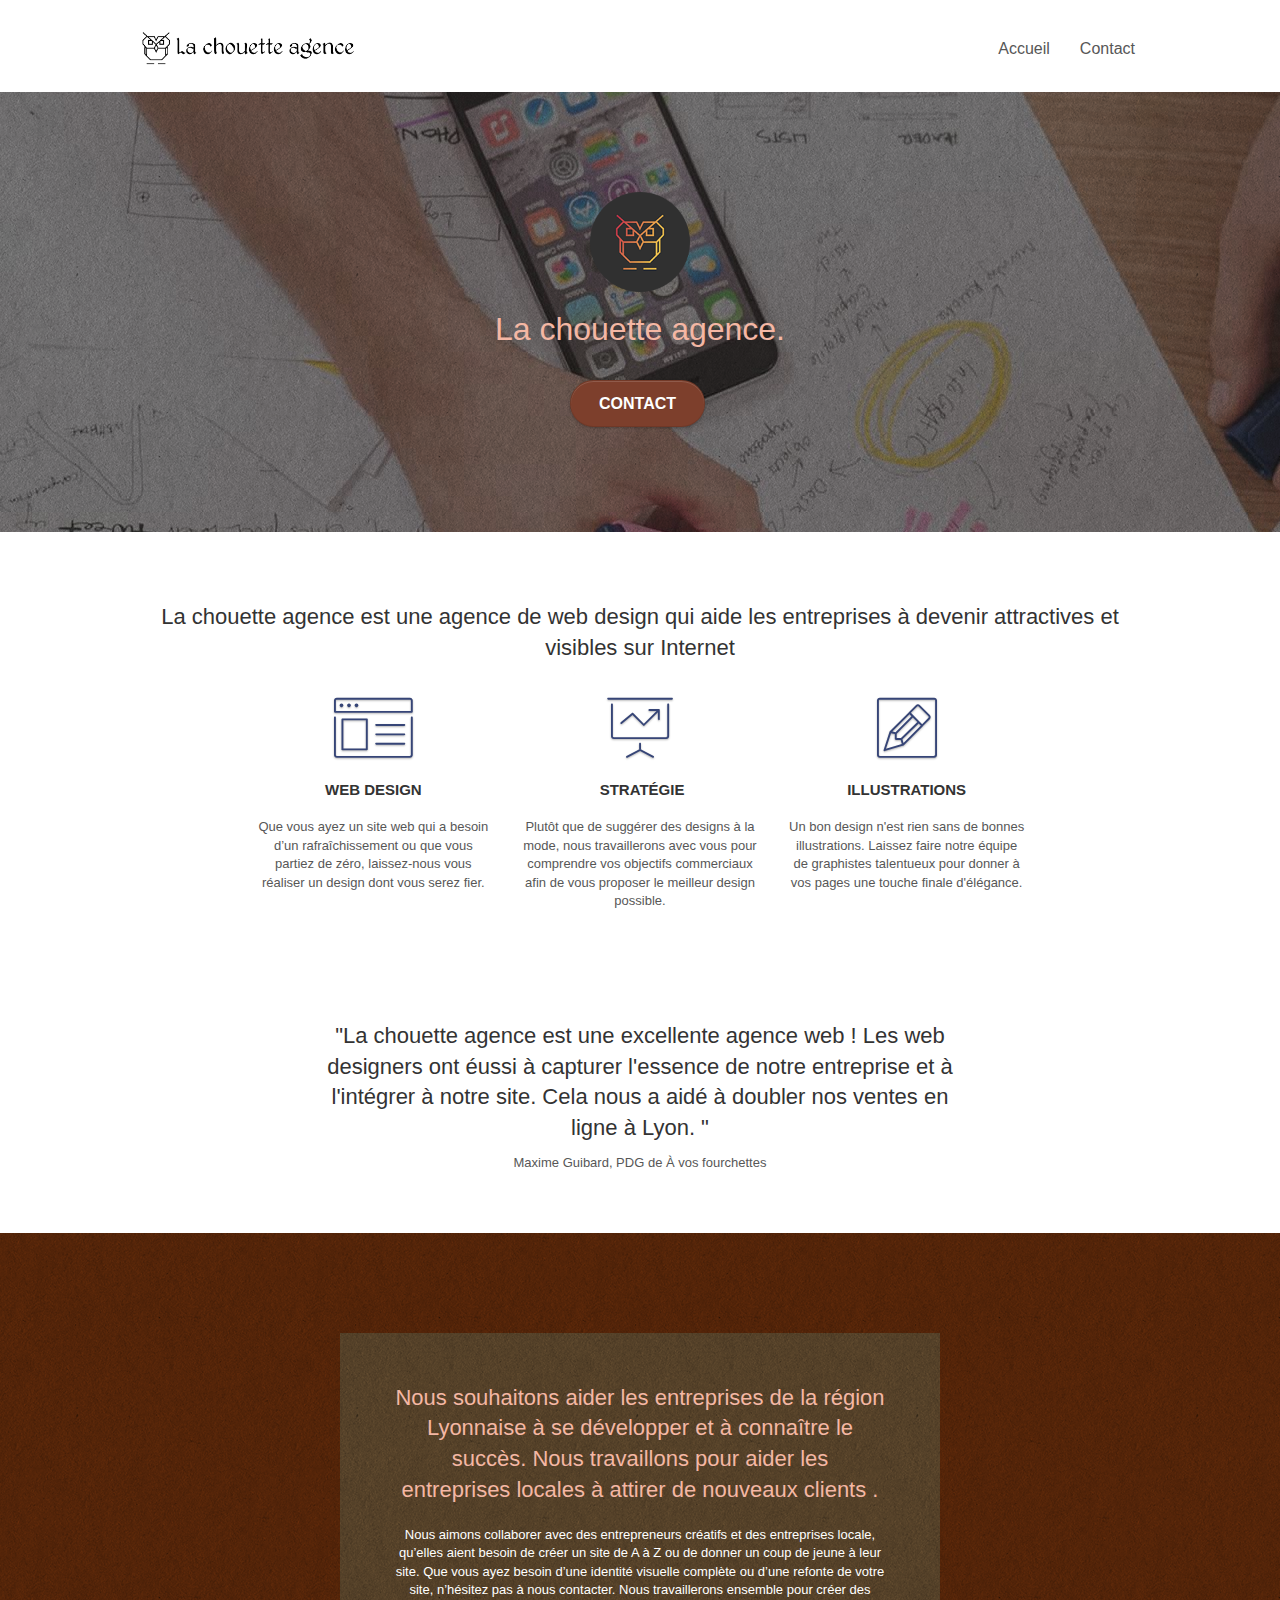
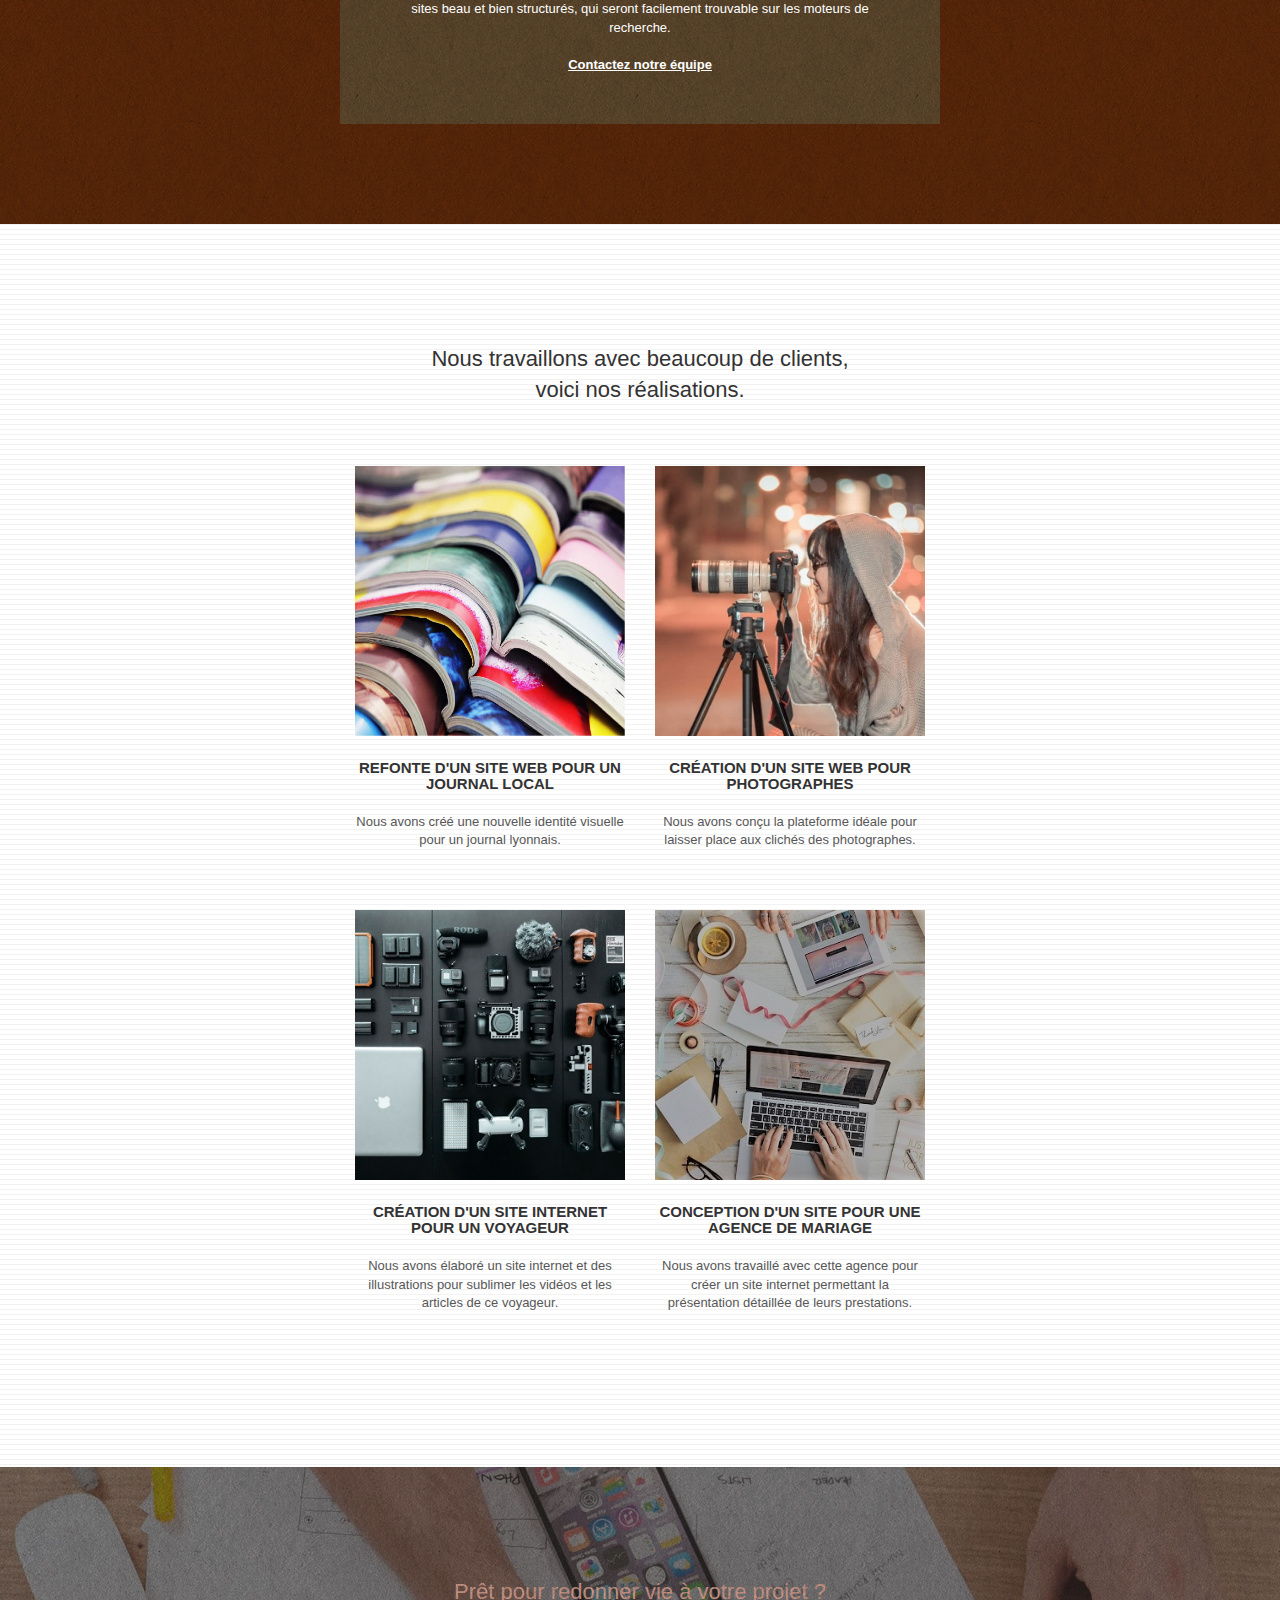
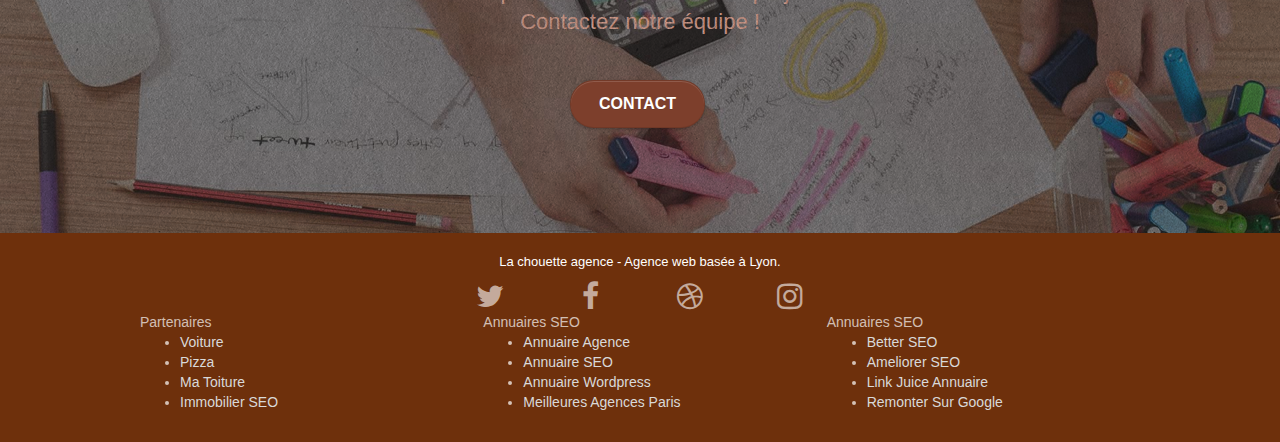
==== index.html @ cb45f8e4 "seo modifications" ====
<!doctype html>
<html lang="fr">
<head>
    <meta charset="utf-8">
    <meta name="keywords" content="entreprise webdesign lyon">
    <meta name="description" content="La chouette agence est une agence Web Design qui aide les entreprises à devenir attractives et visibles sur Internet.">
    <meta name="viewport" content="width=device-width, initial-scale=1.0, viewport-fit=cover">
    <link rel="shortcut icon" type="image/png" href="favicon.jpg">
    
	<link rel="stylesheet" type="text/css" href="./css/bootstrap.css">
	<link rel="stylesheet" type="text/css" href="style.css">
	<link rel="stylesheet" type="text/css" href="./css/font-awesome.css">
	<link rel="stylesheet" type="text/css" href="./css/et-line.css">
	
    
	<script src="./js/jquery-2.1.0.js"></script>
	<script src="./js/bootstrap.js"></script>
	<script src="./js/blocs.js"></script>
	<script src="./js/jquery.touchSwipe.js" defer></script>
	<script src="./js/gmaps.js"></script>

    <title>La Chouette Agence | Accueil</title>

    
<!-- Analytics -->
 
<!-- Analytics END -->
    
</head>
<body>
<!-- Principal conteneur -->
<div class="page-container">
    
<!-- bloc-0 -->
<div class="bloc bgc-white l-bloc " id="bloc-0">
	<div class="container bloc-sm">

		<nav class="navbar row">
			<div class="navbar-header">
				<a class="navbar-brand" href="index.html"><img src="img/la-chouette-agence.png" alt="logo la chouette agence, entreprise webdesign lyon" height="40" /></a>
				<button id="nav-toggle" type="button" class="ui-navbar-toggle navbar-toggle" data-toggle="collapse" data-target=".navbar-1">
					<span class="sr-only">Toggle navigation</span><span class="icon-bar"></span><span class="icon-bar"></span><span class="icon-bar"></span>
				</button>
			</div>
			<div class="collapse navbar-collapse navbar-1 special-dropdown-nav">
				<ul class="site-navigation nav navbar-nav">
					<li>
						<a href="index.html">Accueil</a>
					</li>
					<li>
					</li>
					<li>
						<a href="page2.html">Contact</a>
					</li>
				</ul>
			</div>
		</nav>
	</div>
</div>
<!-- bloc-0 END -->

<!-- bloc-1-presentation -->
<div class="bloc bgc-dark-slate-blue bg-banniere d-bloc bg-t-edge bloc-bg-texture texture-paper b-parallax" id="bloc-1-hero">
	<div class="container bloc-lg">
		<div class="row tight-width-whitespace">
			<div class="col-sm-12">
				<img src="img/logo.png" class="center-block image-resize-mode" width="100" alt="Logo La chouette agence" />
				<h1 class="text-center hero-bloc-text tc-white ">
					La chouette agence.
				</h1>
				<div class="text-center">
					<a href="page2.html" class="btn btn-lg btn-clean btn-rd cta-hero btn-atomic-tangerine" id="cta-hero">Contact</a>
				</div>
			</div>
		</div>
	</div>
</div>
<!-- bloc-1-presentation END -->

<!-- bloc-2-services -->
<div class="bloc bgc-white l-bloc" id="bloc-2-services">
	<div class="container bloc-md">
		<div class="row">
			<div class="col-sm-12 text-center">
				<h2 class="agence_desc">La chouette agence est une agence de web design qui aide les entreprises à devenir attractives et visibles sur Internet</h2>
			</div>
		</div>
		<div class="row voffset-lg med-width-whitespace">
			<div class="col-sm-4">
				<div class="text-center">
					<span class="et-icon-browser sm-shadow icon-dark-slate-blue icons icon-lg"></span>
				</div>
				<h3 class="mg-md text-center">
					Web design
				</h3>
				<p class="text-center ">
					Que vous ayez un site web qui a besoin d&rsquo;un rafraîchissement ou que vous partiez de zéro, laissez-nous vous réaliser un design dont vous serez fier.
				</p>
			</div>
			<div class="col-sm-4">
				<div class="text-center">
					<span class="et-icon-presentation sm-shadow icon-dark-slate-blue icons icon-lg"></span>
				</div>
				<h3 class="mg-md text-center">
					&nbsp;Stratégie
				</h3>
				<p class="text-center ">
					Plutôt que de suggérer des designs à la mode, nous travaillerons avec vous pour comprendre vos objectifs commerciaux afin de vous proposer le meilleur design possible.<br>
				</p>
			</div>
			<div class="col-sm-4">
				<div class="text-center">
					<span class="et-icon-edit sm-shadow icon-dark-slate-blue icons icon-lg"></span>
				</div>
				<h3 class="mg-md text-center">
					Illustrations
				</h3>
				<p class="text-center ">
					Un bon design n'est rien sans de bonnes illustrations. Laissez faire notre équipe de graphistes talentueux pour donner à vos pages une touche finale d'élégance.
				</p>
			</div>
		</div>
		<div class="row voffset-lg voffset">
			<div class="col-xs-12 col-md-8 col-md-offset-2 text-center">
				<h2 class="agence_desc">"La chouette agence est une excellente agence web ! Les web designers ont éussi à capturer l'essence de notre entreprise et à l'intégrer à notre site. Cela nous a aidé à doubler nos ventes en ligne à Lyon. "</h2>
				<p>Maxime Guibard, PDG de À vos fourchettes</p>
			</div>
		</div>
	</div>
</div>
<!-- bloc-2-services END -->

<!-- bloc-3-what-i-do -->
<div class="bloc tc-white bgc-atomic-tangerine bg-presentation d-bloc bloc-bg-texture texture-paper b-parallax" id="bloc-3-what-i-do">
	<div class="container bloc-lg">
		<div class="row tight-width-whitespace black-background">
			<div class="col-sm-12">
				<h2 class="mg-md text-center tc-white">
					Nous souhaitons aider les entreprises de la région Lyonnaise à se développer et à connaître le succès. Nous travaillons pour aider les entreprises locales à attirer de nouveaux clients .<br>
				</h2>
				<p class="text-center white">
					Nous aimons collaborer avec des entrepreneurs créatifs et des entreprises locale, qu’elles aient besoin de créer un site de A à Z ou de donner un coup de jeune à leur site. Que vous ayez besoin d’une identité visuelle complète ou d’une refonte de votre site, n’hésitez pas à nous contacter. Nous travaillerons ensemble pour créer des sites beau et bien structurés, qui seront facilement trouvable sur les moteurs de recherche. <br><br><a class="ltc-white bold-link" href="page2.html">Contactez notre équipe</a><br>
				</p>
			</div>
		</div>
	</div>
</div>
<!-- bloc-3-what-i-do END -->

<!-- bloc-4-portfolio -->
<div class="bloc bgc-white bg-lines-h2-bg bg-repeat l-bloc" id="bloc-4-portfolio">
	<div class="container bloc-lg">
		<div class="row">
			<div class="col-sm-12 text-center">
				<h2 class="agence_desc">Nous travaillons avec beaucoup de clients,<br> voici nos réalisations.</h2>
			</div>
		</div>
		<div class="row tight-width-whitespace portfolio-row">
			<div class="col-sm-6">
				<a href="#" data-lightbox="img/1.jpg" data-gallery-id="gallery-1" data-caption="Refonte d'un site web pour un journal local" data-frame="snapshot-lb"><img src="img/1.jpg" alt=" refonte site web journal" class="img-responsive portfolio-thumb" /></a>
				<h3 class="mg-md text-center">
					Refonte d'un site web pour un journal local
				</h3>
				<p class="text-center">
					Nous avons créé une nouvelle identité visuelle pour un journal lyonnais.
				</p>
			</div>
			<div class="col-sm-6">
				<a href="#" data-lightbox="img/2.jpg" data-gallery-id="gallery-1" data-caption="Création d'un site web pour photographes" data-frame="snapshot-lb"><img src="img/2.jpg" class="img-responsive portfolio-thumb" alt="Création d'un site web pour photographes" /></a>
				<h3 class="mg-md text-center">
					Création d'un site web pour photographes
				</h3>
				<p class="text-center">
					Nous avons conçu la plateforme idéale pour laisser place aux clichés des photographes.
				</p>
			</div>
		</div>
		<div class="row tight-width-whitespace portfolio-row">
			<div class="col-sm-6">
				<a href="#" data-lightbox="img/3.bmp" data-gallery-id="gallery-1" data-caption="Création d'un site internet pour un voyageur" data-frame="snapshot-lb"><img src="img/3.bmp" class="img-responsive portfolio-thumb" alt="Création d'un site web pour voyageur"/></a>
				<h3 class="mg-md text-center">
					Création d'un site internet pour un voyageur
				</h3>
				<p class="text-center">
					Nous avons élaboré un site internet et des illustrations pour sublimer les vidéos et les articles de ce voyageur.
				</p>
			</div>
			<div class="col-sm-6">
				<a href="#" data-lightbox="img/4.bmp" data-gallery-id="gallery-1" data-caption="Conception d'un site pour une agence de mariage" data-frame="snapshot-lb"><img src="img/4.bmp" class="img-responsive portfolio-thumb" alt="Création d'un site web pour agence de mariage" /></a>
				<h3 class="mg-md text-center">
					Conception d'un site pour une agence de mariage
				</h3>
				<p class="text-center">
					Nous avons travaillé avec cette agence pour créer un site internet permettant la présentation détaillée de leurs prestations.
				</p>
			</div>
		</div>
	</div>
</div>
<!-- bloc-4-portfolio END -->

<!-- bloc-5-cta -->
<div class="bloc bgc-dark-slate-blue bg-banniere d-bloc bloc-bg-texture texture-paper" id="bloc-5-cta">
	<div class="container bloc-lg">
		<div class="row">
			<h2 class="mg-md text-center tc-white">
				Prêt pour redonner vie à votre projet ?<br>Contactez notre équipe !
			</h2>
			<div class="col-sm-12 text-center">
				<a href="page2.html" class="btn btn-atomic-tangerine btn-clean btn-rd btn-lg cta-hero">Contact</a>
			</div>
		</div>
	</div>
</div>
<!-- bloc-5-cta END -->

<!-- Footer - bloc-8 -->
<div class="bloc bgc-atomic-tangerine d-bloc" id="bloc-8">
	<div class="container bloc-sm">
		<div class="row">
			<div class="col-sm-12">
				<p class="text-center white">
					La chouette agence - Agence web basée à Lyon.<br>
				</p>
				<div class="row row-no-gutters social">
					<div class="col-sm-3">
						<div class="text-center">
							<a class="social" href="index.html"><span class="fa fa-twitter icon-md"></span></a>
						</div>
					</div>
					<div class="col-sm-3">
						<div class="text-center">
							<a class="social" href="index.html"><span class="fa fa-facebook icon-md"></span></a>
						</div>
					</div>
					<div class="col-sm-3">
						<div class="text-center">
							<a class="social" href="index.html"><span class="fa fa-dribbble icon-md"></span></a>
						</div>
					</div>
					<div class="col-sm-3">
						<div class="text-center">
							<a class="social" href="index.html"><span class="fa fa-instagram icon-md"></span></a>
						</div>
					</div>
				</div>
				<div class="row">
					<div class="col-sm-4">
						Partenaires
							<ul>
								<li><a href="voiture.com">Voiture</a></li>
								<li><a href="pizza.com">Pizza</a></li>
								<li><a href="matoiture.com">Ma Toiture</a></li>
								<li><a href="immobilierseo.com">Immobilier SEO</a></li>
							</ul>		
					</div>
					<div class="col-sm-4">
						Annuaires SEO
						<ul>
							<li><a href="annuaireagence.com">Annuaire Agence</a></li>
							<li><a href="annuaireseo.com">Annuaire SEO</a></li>
							<li><a href="annuairewordpress.com">Annuaire Wordpress</a></li>
							<li><a href="meilleuresagencesparis.com">Meilleures Agences Paris</a></li>
						</ul>
					</div>
					<div class="col-sm-4">
						Annuaires SEO
						<ul>
							<li><a href="betterseo.com">Better SEO</a></li>
							<li><a href="ameliorerseo.com">Ameliorer SEO</a></li>
							<li><a href="linkjuiceannuaire.com">Link Juice Annuaire</a></li>
							<li><a href="remontersurgoogle.com">Remonter Sur Google</a></li>
						</ul>
					</div>
				</div>
			</div>
		</div>
	</div>
</div>
<!-- Footer - bloc-8 END -->

</div>
<!-- Principal conteneur END -->
    

</body>
</html>
---- style.css ----
body {
    margin: 0;
    padding: 0;
    background: #FFF;
    overflow-x: hidden;
    -webkit-font-smoothing: antialiased;
    -moz-osx-font-smoothing: grayscale;
}

a,
button {
    transition: all .3s ease-in-out;
    outline: none!important;
}

a:hover {
    text-decoration: none;
    cursor: pointer;
}

#page-loading-blocs-notifaction {
    position: fixed;
    top: 0;
    bottom: 0;
    width: 100%;
    z-index: 100000;
    background: #FFFFFF url("img/pageload-spinner.gif") no-repeat center center;
}

.bloc {
    width: 100%;
    clear: both;
    background: 50% 50% no-repeat;
    padding: 0 50px;
    -webkit-background-size: cover;
    -moz-background-size: cover;
    -o-background-size: cover;
    background-size: cover;
    position: relative;
}

.bloc .container {
    padding-left: 0;
    padding-right: 0;
}

.bloc-lg {
    padding: 100px 50px;
}

.bloc-md {
    padding: 50px;
}

.bloc-sm {
    padding: 20px 50px;
}

.bg-center,
.bg-l-edge,
.bg-r-edge,
.bg-t-edge,
.bg-b-edge,
.bg-tl-edge,
.bg-bl-edge,
.bg-tr-edge,
.bg-br-edge,
.bg-repeat {
    -webkit-background-size: auto!important;
    -moz-background-size: auto!important;
    -o-background-size: auto!important;
    background-size: auto!important;
}

.bg-repeat {
    background: repeat;
}

.bg-t-edge {
    background: top no-repeat;
}

.bloc-bg-texture::before {
    content: "";
    background-size: 2px 2px;
    position: absolute;
    top: 0;
    bottom: 0;
    left: 0;
    right: 0;
}

.texture-paper::before {
    background: url("img/texture-paper.png");
    background-size: 280px 280px;
}

.b-parallax {
    background-attachment: fixed;
}

.d-bloc {
    color: rgba(255, 255, 255, .7);
}

.d-bloc button:hover {
    color: rgba(255, 255, 255, .9);
}

.d-bloc .icon-round,
.d-bloc .icon-square,
.d-bloc .icon-rounded,
.d-bloc .icon-semi-rounded-a,
.d-bloc .icon-semi-rounded-b {
    border-color: rgba(255, 255, 255, .9);
}

.d-bloc .divider-h span {
    border-color: rgba(255, 255, 255, .2);
}

.d-bloc .a-btn,
.d-bloc .navbar a,
.d-bloc .navbar-brand,
.d-bloc a .icon-sm,
.d-bloc a .icon-md,
.d-bloc a .icon-lg,
.d-bloc a .icon-xl,
.d-bloc h1 a,
.d-bloc h2 a,
.d-bloc h3 a,
.d-bloc h4 a,
.d-bloc h5 a,
.d-bloc h6 a,
.d-bloc p a {
    color: rgba(255, 255, 255, .6);
}

.d-bloc .a-btn:hover,
.d-bloc .navbar a:hover,
.d-bloc .navbar-brand:hover,
.d-bloc a:hover .icon-sm,
.d-bloc a:hover .icon-md,
.d-bloc a:hover .icon-lg,
.d-bloc a:hover .icon-xl,
.d-bloc h1 a:hover,
.d-bloc h2 a:hover,
.d-bloc h3 a:hover,
.d-bloc h4 a:hover,
.d-bloc h5 a:hover,
.d-bloc h6 a:hover,
.d-bloc p a:hover {
    color: rgba(255, 255, 255, 1);
}

.d-bloc .navbar-toggle .icon-bar {
    background: rgba(255, 255, 255, 1);
}

.d-bloc .btn-wire,
.d-bloc .btn-wire:hover {
    color: rgba(255, 255, 255, 1);
    border-color: rgba(255, 255, 255, 1);
}

.d-bloc .panel {
    color: rgba(0, 0, 0, .5);
}

.d-bloc .panel button:hover {
    color: rgba(0, 0, 0, .7);
}

.d-bloc .panel icon {
    border-color: rgba(0, 0, 0, .7);
}

.d-bloc .panel .divider-h span {
    border-color: rgba(0, 0, 0, .1);
}

.d-bloc .panel .a-btn {
    color: rgba(0, 0, 0, .6);
}

.d-bloc .panel .a-btn:hover {
    color: rgba(0, 0, 0, 1);
}

.d-bloc .panel .btn-wire,
.d-bloc .panel .btn-wire:hover {
    color: rgba(0, 0, 0, .7);
    border-color: rgba(0, 0, 0, .3);
}

.d-bloc .panel,
.l-bloc {
    color: rgba(0, 0, 0, .5);
}

.d-bloc .panel button:hover,
.l-bloc button:hover {
    color: rgba(0, 0, 0, .7);
}

.l-bloc .icon-round,
.l-bloc .icon-square,
.l-bloc .icon-rounded,
.l-bloc .icon-semi-rounded-a,
.l-bloc .icon-semi-rounded-b {
    border-color: rgba(0, 0, 0, .7);
}

.d-bloc .panel .divider-h span,
.l-bloc .divider-h span {
    border-color: rgba(0, 0, 0, .1);
}

.d-bloc .panel .a-btn,
.l-bloc .a-btn,
.l-bloc .navbar a,
.l-bloc .navbar-brand,
.l-bloc a .icon-sm,
.l-bloc a .icon-md,
.l-bloc a .icon-lg,
.l-bloc a .icon-xl,
.l-bloc h1 a,
.l-bloc h2 a,
.l-bloc h3 a,
.l-bloc h4 a,
.l-bloc h5 a,
.l-bloc h6 a,
.l-bloc p a {
    color: rgba(0, 0, 0, .6);
}

.d-bloc .panel .a-btn:hover,
.l-bloc .a-btn:hover,
.l-bloc .navbar a:hover,
.l-bloc .navbar-brand:hover,
.l-bloc a:hover .icon-sm,
.l-bloc a:hover .icon-md,
.l-bloc a:hover .icon-lg,
.l-bloc a:hover .icon-xl,
.l-bloc h1 a:hover,
.l-bloc h2 a:hover,
.l-bloc h3 a:hover,
.l-bloc h4 a:hover,
.l-bloc h5 a:hover,
.l-bloc h6 a:hover,
.l-bloc p a:hover {
    color: rgba(0, 0, 0, 1);
}

.l-bloc .navbar-toggle .icon-bar {
    color: rgba(0, 0, 0, .6);
}

.d-bloc .panel .btn-wire,
.d-bloc .panel .btn-wire:hover,
.l-bloc .btn-wire,
.l-bloc .btn-wire:hover {
    color: rgba(0, 0, 0, .7);
    border-color: rgba(0, 0, 0, .3);
}

.voffset {
    margin-top: 30px;
}

.voffset-lg {
    margin-top: 80px;
}

.row-no-gutters {
    margin-right: 0;
    margin-left: 0;
}

.row.row-no-gutters > [class^="col-"],
.row.row-no-gutters > [class*=" col-"] {
    padding-right: 0;
    padding-left: 0;
}

#bloc-1-hero h1 {
    font-size: 32px;
}

.navbar {
    margin-bottom: 0;
    z-index: 1;
}

.navbar-brand {
    height: auto;
    padding: 3px 15px;
    font-size: 25px;
    font-weight: normal;
    font-weight: 600;
    line-height: 44px;
}

.navbar-brand img {
    max-height: 200px;
    margin: 0 5px 0 0;
    display: inline;
}

.navbar-brand img[src$=svg] {
    min-width: 100px;
}

.nav-center .navbar-brand img {
    margin: 0;
}

.navbar .nav {
    padding-top: 2px;
    margin-right: -16px;
    float: right;
    z-index: 1;
}

.nav > li {
    float: left;
    margin-top: 4px;
    font-size: 16px;
}

.navbar-nav .open .dropdown-menu > li > a {
    text-align: inherit;
}

.nav > li a:hover,
.nav > li a:focus {
    background: transparent;
}

.navbar-toggle {
    margin: 10px 10px 0 0;
    border: 0px;
}

.navbar-toggle:hover {
    background: transparent!important;
}

.navbar-toggle .icon-bar {
    background-color: rgba(0, 0, 0, .5);
    width: 26px;
}

.nav-invert .navbar .nav {
    float: left;
}

.nav-invert .navbar-header,
.nav-invert .navbar-brand {
    float: right;
    position: relative;
    z-index: 2;
}

@media (min-width: 768px) {
    .site-navigation {
        position: absolute;
        top: 50%;
        right: 20px;
        transform: translate(0, -50%);
        -webkit-transform: translateY(-50%);
    }
    .nav > li .dropdown-menu a,
    .nav > li .dropdown-menu a:hover {
        color: #484848;
    }
    .nav-invert .site-navigation {
        left: 0;
        right: 0;
    }
    .nav-center {
        text-align: center;
    }
    .nav-center .navbar-header {
        width: 100%;
    }
    .nav-center .navbar-header,
    .nav-center .navbar-brand,
    .nav-center .nav > li {
        float: none;
        display: inline-block;
    }
    .nav-center .site-navigation {
        position: relative;
        width: 100%;
        right: 0;
        margin-right: 0px;
        margin-top: 20px;
    }
    .nav-center.mini-nav .navbar-toggle {
        float: none;
        margin: 10px auto 0;
    }
}

.nav > li > .dropdown a {
    background: none!important;
    display: block;
    padding: 14px 15px;
}

nav .caret {
    margin: 0 5px;
}

.dropdown-menu .dropdown-menu {
    top: -8px;
    left: 100%;
}

.dropdown-menu .dropmenu-flow-right {
    top: 100%;
    left: 0;
    margin-left: -1px;
    border-top-left-radius: 0;
    border-top-right-radius: 0;
}

.dropdown-menu .dropdown span {
    border: 4px solid black;
    border-top-color: transparent;
    border-right-color: transparent;
    border-bottom-color: transparent;
    margin: 6px -5px 0 0!important;
    float: right;
}

.mg-md {
    margin-top: 10px;
    margin-bottom: 20px;
}

.agence_desc{
    color:#333333!important;
}

.mg-lg {
    margin-top: 10px;
    margin-bottom: 40px;
}

.btn {
    margin: 0 5px 5px 0;
}

.btn.pull-right {
    margin: 0 0 5px 5px;
}

.btn-d,
.btn-d:hover,
.btn-d:focus {
    color: #FFF;
    background: rgba(0, 0, 0, .3);
}

button {
    outline: none!important;
}

.btn-rd {
    border-radius: 40px;
}

.btn-clean {
    border: 1px solid rgba(0, 0, 0, .08);
    border-bottom-color: rgba(0, 0, 0, .1);
    text-shadow: 0 1px 0 rgba(0, 0, 1, .1);
    box-shadow: 0 1px 3px rgba(0, 0, 1, .25), inset 0 1px 0 0 rgba(255, 255, 255, .15);
}

.icon-md {
    font-size: 30px!important;
}

.icon-lg {
    font-size: 60px!important;
}

.sm-shadow {
    text-shadow: 0 1px 2px rgba(0, 0, 0, .3);
}

.panel-sq,
.panel-sq .panel-heading,
.panel-sq .panel-footer {
    border-radius: 0;
}

.panel-rd {
    border-radius: 30px;
}

.panel-rd .panel-heading {
    border-radius: 29px 29px 0 0;
}

.panel-rd .panel-footer {
    border-radius: 0 0 29px 29px;
}

.form-control {
    border-color: rgba(0, 0, 0, .1);
    box-shadow: none;
}

.scrollToTop {
    width: 40px;
    height: 40px;
    position: fixed;
    bottom: 20px;
    right: 20px;
    opacity: 0;
    z-index: 500;
    transition: all .3s ease-in-out;
}

.scrollToTop span {
    margin-top: 6px;
}

.showScrollTop {
    font-size: 14px;
    opacity: 1;
}

a[data-lightbox] {
    position: relative;
    display: block;
    text-align: center;
}

a[data-lightbox]:hover::before {
    content: "+";
    font-family: "HelveticaNeue-Light", "Helvetica Neue Light", "Helvetica Neue", Helvetica, Arial;
    font-size: 32px;
    width: 50px;
    height: 50px;
    margin-left: -25px;
    border-radius: 50%;
    background: rgba(0, 0, 0, .6);
    color: #FFF;
    font-weight: 100;
    z-index: 1;
    position: absolute;
    top: 50%;
    transform: translateY(-50%);
    -webkit-transform: translateY(-50%);
}

a[data-lightbox]:hover img {
    opacity: 0.6;
    -webkit-animation-fill-mode: none;
    animation-fill-mode: none;
}

#lightbox-modal {
    display: flex;
    align-items: center;
}

#lightbox-modal .modal-dialog {
    width: 90%;
    max-width: 900px;
    margin: 0 auto 0;
}

#lightbox-modal .modal-dialog img {
    max-height: 90vh;
    margin: 0 auto;
}

.lightbox-caption {
    padding: 20px;
    color: #FFF;
    background: rgba(0, 0, 0, .5);
    position: absolute;
    left: 15px;
    right: 15px;
    bottom: 5px;
}

.close-lightbox {
    color: #FFF;
    font-size: 30px;
    position: absolute;
    top: 20px;
    right: 20px;
    z-index: 20;
    background: rgba(0, 0, 0, .5);
    border: none;
    line-height: 30px;
    padding: 0 9px 5px;
    opacity: 0.3;
}

.close-lightbox:hover,
.next-lightbox:hover,
.prev-lightbox:hover {
    opacity: 1.0;
    color: #FFF;
}

.next-lightbox,
.prev-lightbox {
    font-size: 20px;
    color: rgba(255, 255, 255, .9);
    background: rgba(0, 0, 0, .5);
    transition: all .2s ease-in-out;
    position: absolute;
    top: 45%;
    z-index: 1;
    opacity: 0.4;
}

.next-lightbox {
    padding: 6px 8px 1px 13px;
    right: 25px;
}

.prev-lightbox {
    padding: 6px 13px 1px 10px;
    left: 25px;
}

.snapshot-lb .modal-body {
    padding-bottom: 45px;
}

.snapshot-lb .lightbox-caption {
    padding: 0;
    color: rgba(0, 0, 0, .5);
    background: none;
}

h1,
h2,
h3,
h4,
h5,
h6,
p,
label,
.btn,
a {
    font-family: "helvetica";
    font-weight: 400;
    color: #D9D9D9!important;
}

.form-group label, p{
    color: #575757!important;

}

.site-navigation a{
    color: #575757!important;
}

.container {
    max-width: 1000px;
}

.hero-bloc-text {
    font-size: 38px;
}

.hero-bloc-text-sub {
    font-size: 36px;
}

.statement-bloc-text {
    line-height: 26px;
    font-style: italic;
    font-size: 20px;
    text-align: center;
    font-weight: lighter;
    max-width: 520px;
    margin: auto auto auto auto;
}

p {
    font-size: 13px;
}

.tight-width-whitespace {
    max-width: 600px;
    margin: auto auto auto auto;
}

.h1 {
    font-size: 20px;
    font-family: "Open Sans";
}

.cta-hero {
    margin-top: 22px;
    color: #FFFFFF!important;
    text-transform: uppercase;
    padding: 12px 28px 12px 28px;
    font-size: 16px;
    font-weight: 700;
}

.social {
    max-width: 400px;
    margin: auto auto auto auto;
}

h2 {
    font-size: 22px;
    line-height: 1.4em;
}

h3 {
    font-size: 15px;
    text-transform: uppercase;
    font-weight: 700;
    color: #333333!important;
}

.med-width-whitespace {
    max-width: 800px;
    margin: auto auto auto auto;
    box-shadow: 0px 0px 0px #000000;
}

h1 {
    color: #333333!important;
}

h4 {
    color: #333333!important;
}

.icons {
    margin-bottom: 14px;
    margin-top: 24px;
}

.white {
    color: #FFFFFF!important;
}

.portfolio-thumb {
    margin-bottom: 24px;
}

.portfolio-row {
    margin-bottom: 44px;
    margin-top: 50px;
}

.avatar {
    box-shadow: 0px 4px 9px rgba(0, 0, 0, 0.3);
}

.black-background {
    background-color: rgba(112, 102, 72, 0.7);
    padding: 40px 40px 40px 40px;
}

.bold-link {
    font-weight: 900;
    text-decoration: underline!important;
}

.bgc-white {
    background-color: #FFFFFF;
}

.bgc-dark-slate-blue {
    background-color: #263254;
}

.bgc-atomic-tangerine {
    background-color: #6E300C;
}

.tc-white {
    color: #F4B7A4!important;
}

.btn-atomic-tangerine {
    background: #7D3F2C;
    color: #FFFFFF!important;
}

.btn-atomic-tangerine:hover {
    background: #7F482E!important;
    color: #FFFFFF!important;
}

.ltc-white {
    color: #FFFFFF!important;
}

.ltc-white:hover {
    color: #cccccc!important;
}

.ltc-atomic-tangerine {
    color: #F3976C!important;
}

.ltc-atomic-tangerine:hover {
    color: #c27956!important;
}

.icon-dark-slate-blue {
    color: #364577!important;
    border-color: #364577!important;
}

.bg-dots-bg {
    background-image: url("img/dots-bg.png");
}

.bg-lines-h2-bg {
    background-image: url("img/lines-h2-bg.png");
}

.bg-banniere {
    background-image: url("img/la-chouette-agence-banniere.jpg");
}

.bg-presentation {
    background-image: url("img/image-de-presentation.bmp");
}

@media (max-width: 1024px) {
    .bloc {
        padding-left: 20px;
        padding-right: 20px;
    }
    .bloc.full-width-bloc,
    .bloc-tile-2.full-width-bloc .container,
    .bloc-tile-3.full-width-bloc .container,
    .bloc-tile-4.full-width-bloc .container {
        padding-left: 0;
        padding-right: 0;
    }
}

@media (max-width: 992px) and (min-width: 768px) {
    .navbar .nav {
        max-width: 80%
    }
    .nav-center.navbar .nav {
        max-width: 100%
    }
}

@media only screen and (min-width: 768px) and (max-width: 1024px) and (orientation: landscape) {
    .b-parallax {
        background-attachment: scroll;
    }
}

@media only screen and (min-width: 1024px) and (max-width: 1366px) and (-webkit-min-device-pixel-ratio: 1.5) {
    .b-parallax {
        background-attachment: scroll;
    }
}

@media (max-width: 991px) {
    .container {
        width: 100%;
    }
    .b-parallax {
        background-attachment: scroll;
    }
    .page-container,
    #hero-bloc {
        overflow-x: hidden;
        position: relative;
    }
    .bloc-group,
    .bloc-group .bloc {
        display: block;
        width: 100%;
    }
}

@media (max-width: 767px) {
    .page-container {
        overflow-x: hidden;
        position: relative;
    }
    h1,
    h2,
    h3,
    h4,
    h5,
    h6,
    p,
    #disqus_thread {
        padding-left: 10px!important;
        padding-right: 10px!important;
    }
    .b-parallax {
        background-attachment: scroll;
    }
    .navbar .nav {
        padding-top: 0;
        border-top: 1px solid rgba(0, 0, 0, .2);
        float: none!important;
    }
    .navbar.row {
        margin-left: 0;
        margin-right: 0;
    }
    .site-navigation {
        position: inherit;
        transform: none;
        -webkit-transform: none;
        -ms-transform: none;
    }
    .nav > li {
        margin-top: 0;
        border-bottom: 1px solid rgba(0, 0, 0, .1);
        background: rgba(0, 0, 0, .05);
        text-align: left;
        padding-left: 15px;
        width: 100%;
    }
    .nav > li:hover {
        background: rgba(0, 0, 0, .08);
    }
    .dropdown .dropdown a .caret {
        float: none;
        margin: 5px 0 0 10px!important;
        border: 4px solid black;
        border-bottom-color: transparent;
        border-right-color: transparent;
        border-left-color: transparent;
    }
    #hero-bloc .navbar .nav {
        background: rgba(0, 0, 0, .8);
    }
    #hero-bloc .navbar .nav a {
        color: rgba(255, 255, 255, .6);
    }
    .hero {
        padding: 50px 0;
    }
    .hero-nav {
        left: -1px;
        right: -1px;
    }
    .navbar-collapse {
        padding: 0;
        overflow-x: hidden;
        -webkit-box-shadow: none;
        box-shadow: none;
    }
    .navbar-brand img {
        max-height: 40px;
        width: auto;
    }
    .nav-invert .navbar-header {
        float: none;
        width: 100%;
    }
    .nav-invert .navbar-toggle {
        float: left;
        margin-left: 10px;
    }
    .bloc {
        padding-left: 0;
        padding-right: 0;
    }
    .bloc-xxl,
    .bloc-xl,
    .bloc-lg {
        padding: 40px 0;
    }
    .bloc-sm,
    .bloc-md {
        padding-left: 0;
        padding-right: 0;
    }
    .bloc-tile-2 .container,
    .bloc-tile-3 .container,
    .bloc-tile-4 .container,
    .bloc-fill-screen .fill-bloc-top-edge,
    .bloc-fill-screen .fill-bloc-bottom-edge {
        padding-left: 0;
        padding-right: 0;
    }
    .a-block {
        padding: 0 10px;
    }
    .btn-dwn {
        display: none;
    }
    .voffset {
        margin-top: 5px;
    }
    .voffset-md {
        margin-top: 20px;
    }
    .voffset-lg {
        margin-top: 30px;
    }
    form {
        padding: 5px;
    }
    .close-lightbox {
        display: inline-block;
    }
    .blocsapp-device-iphone5 {
        background-size: 216px 425px;
        padding-top: 60px;
        width: 216px;
        height: 425px;
    }
    .blocsapp-device-iphone5 img {
        width: 180px;
        height: 320px;
    }
}

@media (max-width: 400px) {
    .bloc {
        padding-left: 0;
        padding-right: 0;
    }
}

@media (max-width: 767px) {
    .bloc-mob-center-text {
        text-align: center;
    }
}
---- css/et-line.css ----
@font-face{font-family:et-line;src:url(../fonts/et-line.eot);src:url(../fonts/et-line.eot?#iefix) format('embedded-opentype'),url(../fonts/et-line.woff) format('woff'),url(../fonts/et-line.ttf) format('truetype'),url(../fonts/et-line.svg#et-line) format('svg');font-weight:400;font-style:normal}.et-icon-adjustments,.et-icon-alarmclock,.et-icon-anchor,.et-icon-aperture,.et-icon-attachment,.et-icon-bargraph,.et-icon-basket,.et-icon-beaker,.et-icon-bike,.et-icon-book-open,.et-icon-briefcase,.et-icon-browser,.et-icon-calendar,.et-icon-camera,.et-icon-caution,.et-icon-chat,.et-icon-circle-compass,.et-icon-clipboard,.et-icon-clock,.et-icon-cloud,.et-icon-compass,.et-icon-desktop,.et-icon-dial,.et-icon-document,.et-icon-documents,.et-icon-download,.et-icon-dribbble,.et-icon-edit,.et-icon-envelope,.et-icon-expand,.et-icon-facebook,.et-icon-flag,.et-icon-focus,.et-icon-gears,.et-icon-genius,.et-icon-gift,.et-icon-global,.et-icon-globe,.et-icon-googleplus,.et-icon-grid,.et-icon-happy,.et-icon-hazardous,.et-icon-heart,.et-icon-hotairballoon,.et-icon-hourglass,.et-icon-key,.et-icon-laptop,.et-icon-layers,.et-icon-lifesaver,.et-icon-lightbulb,.et-icon-linegraph,.et-icon-linkedin,.et-icon-lock,.et-icon-magnifying-glass,.et-icon-map,.et-icon-map-pin,.et-icon-megaphone,.et-icon-mic,.et-icon-mobile,.et-icon-newspaper,.et-icon-notebook,.et-icon-paintbrush,.et-icon-paperclip,.et-icon-pencil,.et-icon-phone,.et-icon-picture,.et-icon-pictures,.et-icon-piechart,.et-icon-presentation,.et-icon-pricetags,.et-icon-printer,.et-icon-profile-female,.et-icon-profile-male,.et-icon-puzzle,.et-icon-quote,.et-icon-recycle,.et-icon-refresh,.et-icon-ribbon,.et-icon-rss,.et-icon-sad,.et-icon-scissors,.et-icon-scope,.et-icon-search,.et-icon-shield,.et-icon-speedometer,.et-icon-strategy,.et-icon-streetsign,.et-icon-tablet,.et-icon-target,.et-icon-telescope,.et-icon-toolbox,.et-icon-tools,.et-icon-tools-2,.et-icon-trophy,.et-icon-tumblr,.et-icon-twitter,.et-icon-upload,.et-icon-video,.et-icon-wallet,.et-icon-wine{font-family:et-line;speak:none;font-style:normal;font-weight:400;font-variant:normal;text-transform:none;line-height:1;-webkit-font-smoothing:antialiased;-moz-osx-font-smoothing:grayscale;display:inline-block}.et-icon-mobile:before{content:"\e000"}.et-icon-laptop:before{content:"\e001"}.et-icon-desktop:before{content:"\e002"}.et-icon-tablet:before{content:"\e003"}.et-icon-phone:before{content:"\e004"}.et-icon-document:before{content:"\e005"}.et-icon-documents:before{content:"\e006"}.et-icon-search:before{content:"\e007"}.et-icon-clipboard:before{content:"\e008"}.et-icon-newspaper:before{content:"\e009"}.et-icon-notebook:before{content:"\e00a"}.et-icon-book-open:before{content:"\e00b"}.et-icon-browser:before{content:"\e00c"}.et-icon-calendar:before{content:"\e00d"}.et-icon-presentation:before{content:"\e00e"}.et-icon-picture:before{content:"\e00f"}.et-icon-pictures:before{content:"\e010"}.et-icon-video:before{content:"\e011"}.et-icon-camera:before{content:"\e012"}.et-icon-printer:before{content:"\e013"}.et-icon-toolbox:before{content:"\e014"}.et-icon-briefcase:before{content:"\e015"}.et-icon-wallet:before{content:"\e016"}.et-icon-gift:before{content:"\e017"}.et-icon-bargraph:before{content:"\e018"}.et-icon-grid:before{content:"\e019"}.et-icon-expand:before{content:"\e01a"}.et-icon-focus:before{content:"\e01b"}.et-icon-edit:before{content:"\e01c"}.et-icon-adjustments:before{content:"\e01d"}.et-icon-ribbon:before{content:"\e01e"}.et-icon-hourglass:before{content:"\e01f"}.et-icon-lock:before{content:"\e020"}.et-icon-megaphone:before{content:"\e021"}.et-icon-shield:before{content:"\e022"}.et-icon-trophy:before{content:"\e023"}.et-icon-flag:before{content:"\e024"}.et-icon-map:before{content:"\e025"}.et-icon-puzzle:before{content:"\e026"}.et-icon-basket:before{content:"\e027"}.et-icon-envelope:before{content:"\e028"}.et-icon-streetsign:before{content:"\e029"}.et-icon-telescope:before{content:"\e02a"}.et-icon-gears:before{content:"\e02b"}.et-icon-key:before{content:"\e02c"}.et-icon-paperclip:before{content:"\e02d"}.et-icon-attachment:before{content:"\e02e"}.et-icon-pricetags:before{content:"\e02f"}.et-icon-lightbulb:before{content:"\e030"}.et-icon-layers:before{content:"\e031"}.et-icon-pencil:before{content:"\e032"}.et-icon-tools:before{content:"\e033"}.et-icon-tools-2:before{content:"\e034"}.et-icon-scissors:before{content:"\e035"}.et-icon-paintbrush:before{content:"\e036"}.et-icon-magnifying-glass:before{content:"\e037"}.et-icon-circle-compass:before{content:"\e038"}.et-icon-linegraph:before{content:"\e039"}.et-icon-mic:before{content:"\e03a"}.et-icon-strategy:before{content:"\e03b"}.et-icon-beaker:before{content:"\e03c"}.et-icon-caution:before{content:"\e03d"}.et-icon-recycle:before{content:"\e03e"}.et-icon-anchor:before{content:"\e03f"}.et-icon-profile-male:before{content:"\e040"}.et-icon-profile-female:before{content:"\e041"}.et-icon-bike:before{content:"\e042"}.et-icon-wine:before{content:"\e043"}.et-icon-hotairballoon:before{content:"\e044"}.et-icon-globe:before{content:"\e045"}.et-icon-genius:before{content:"\e046"}.et-icon-map-pin:before{content:"\e047"}.et-icon-dial:before{content:"\e048"}.et-icon-chat:before{content:"\e049"}.et-icon-heart:before{content:"\e04a"}.et-icon-cloud:before{content:"\e04b"}.et-icon-upload:before{content:"\e04c"}.et-icon-download:before{content:"\e04d"}.et-icon-target:before{content:"\e04e"}.et-icon-hazardous:before{content:"\e04f"}.et-icon-piechart:before{content:"\e050"}.et-icon-speedometer:before{content:"\e051"}.et-icon-global:before{content:"\e052"}.et-icon-compass:before{content:"\e053"}.et-icon-lifesaver:before{content:"\e054"}.et-icon-clock:before{content:"\e055"}.et-icon-aperture:before{content:"\e056"}.et-icon-quote:before{content:"\e057"}.et-icon-scope:before{content:"\e058"}.et-icon-alarmclock:before{content:"\e059"}.et-icon-refresh:before{content:"\e05a"}.et-icon-happy:before{content:"\e05b"}.et-icon-sad:before{content:"\e05c"}.et-icon-facebook:before{content:"\e05d"}.et-icon-twitter:before{content:"\e05e"}.et-icon-googleplus:before{content:"\e05f"}.et-icon-rss:before{content:"\e060"}.et-icon-tumblr:before{content:"\e061"}.et-icon-linkedin:before{content:"\e062"}.et-icon-dribbble:before{content:"\e063"}
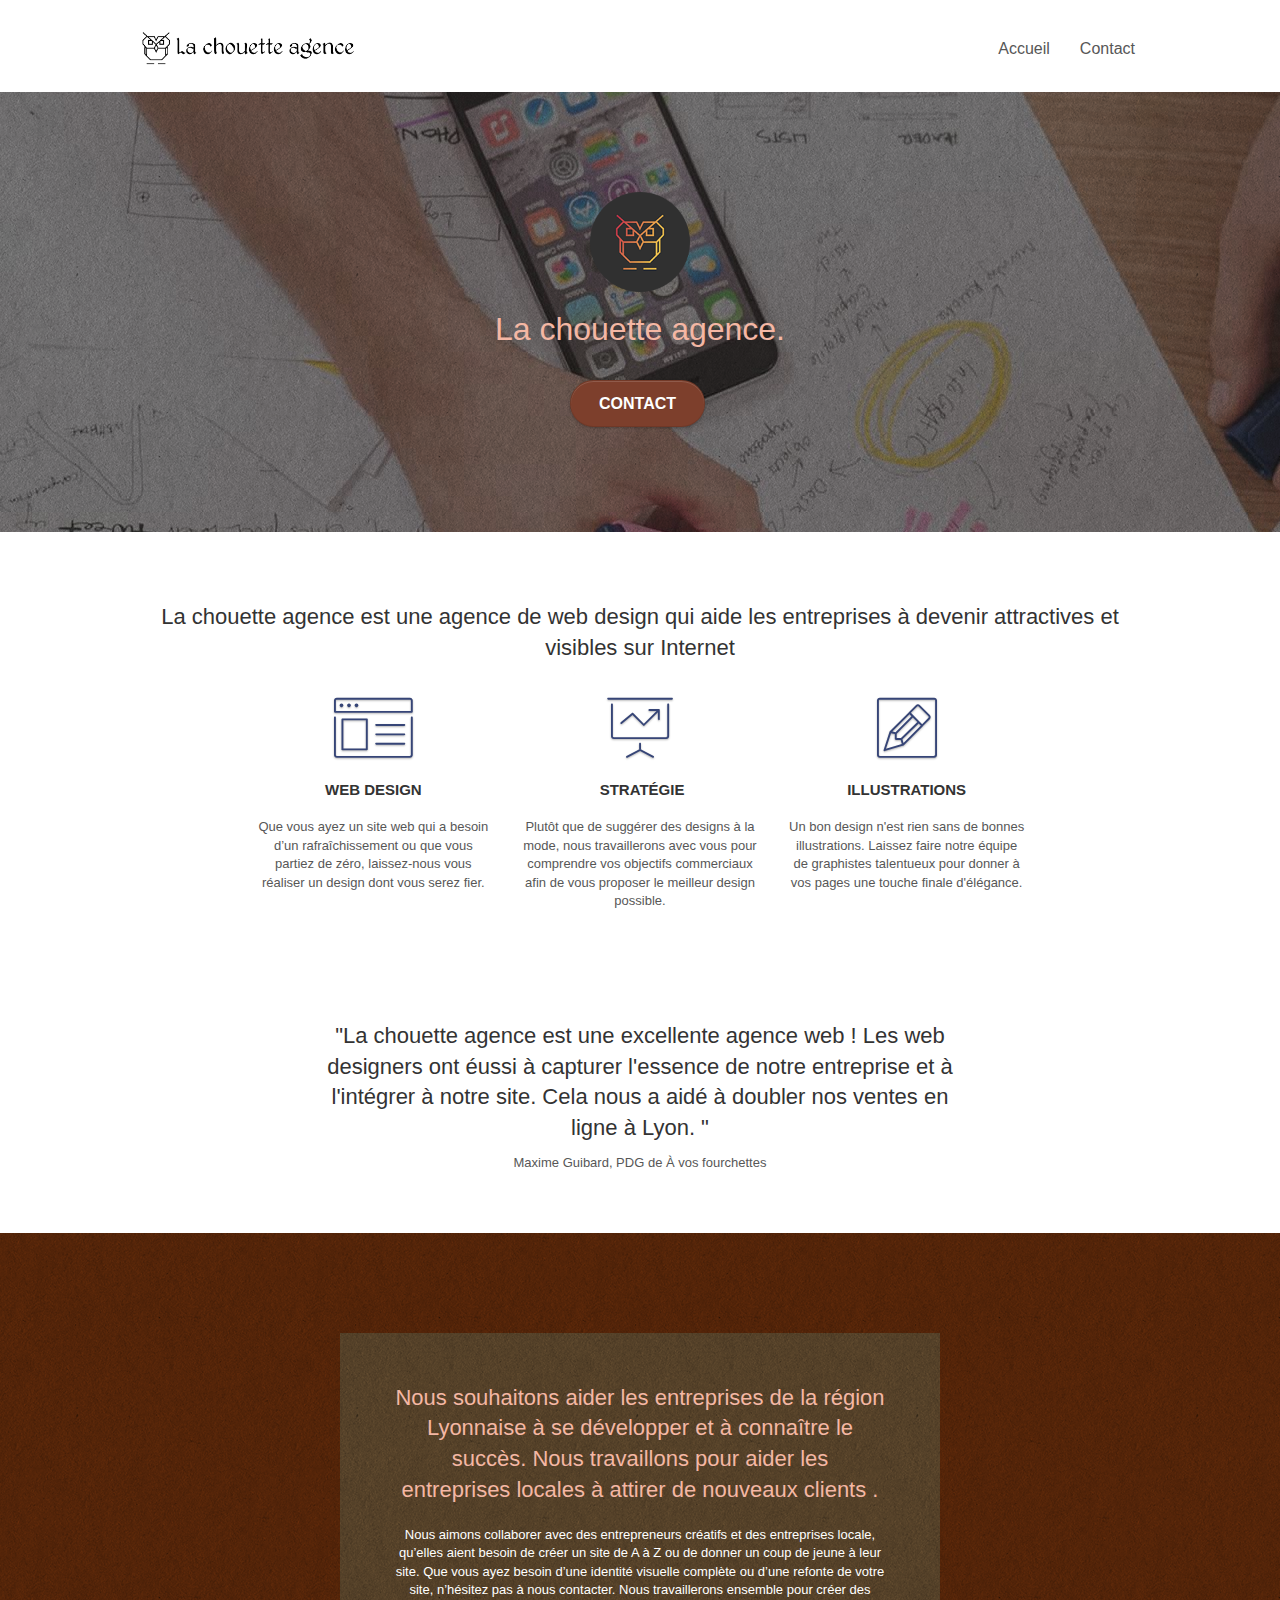
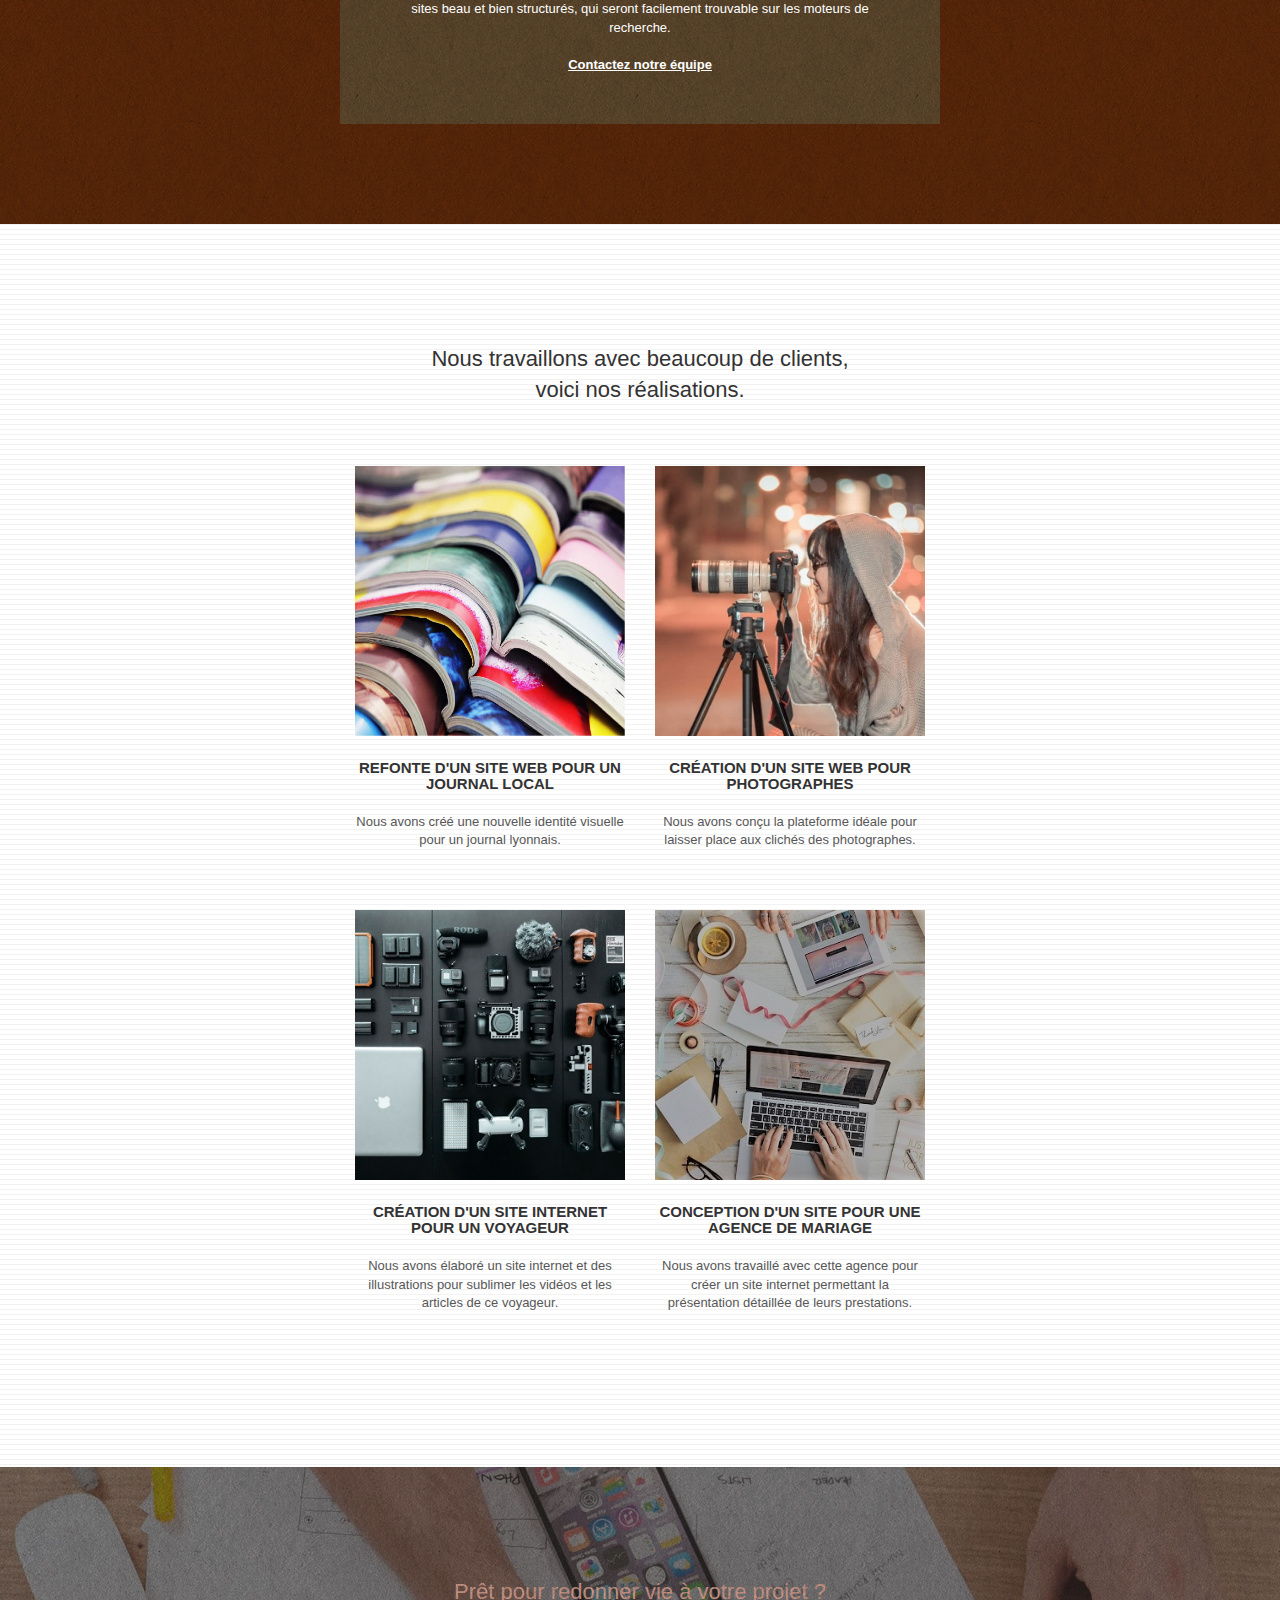
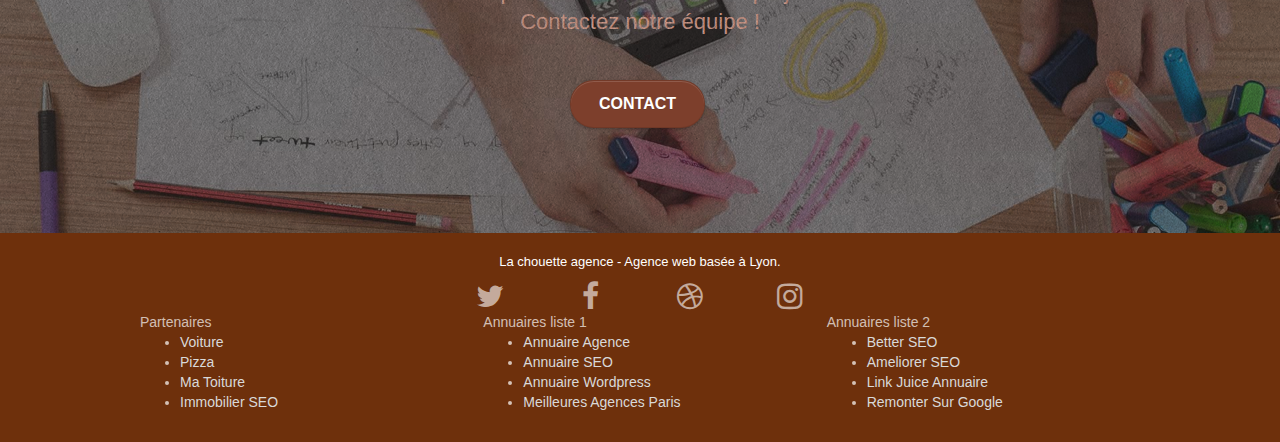
==== commit 347592ec: "seo update" ====
--- a/index.html
+++ b/index.html
@@ -255,7 +255,7 @@
 							</ul>		
 					</div>
 					<div class="col-sm-4">
-						Annuaires SEO
+						Annuaires liste 1
 						<ul>
 							<li><a href="annuaireagence.com">Annuaire Agence</a></li>
 							<li><a href="annuaireseo.com">Annuaire SEO</a></li>
@@ -264,7 +264,7 @@
 						</ul>
 					</div>
 					<div class="col-sm-4">
-						Annuaires SEO
+						Annuaires liste 2
 						<ul>
 							<li><a href="betterseo.com">Better SEO</a></li>
 							<li><a href="ameliorerseo.com">Ameliorer SEO</a></li>
--- a/style.css
+++ b/style.css
@@ -1,1045 +1 @@
-body {
-    margin: 0;
-    padding: 0;
-    background: #FFF;
-    overflow-x: hidden;
-    -webkit-font-smoothing: antialiased;
-    -moz-osx-font-smoothing: grayscale;
-}
-
-a,
-button {
-    transition: all .3s ease-in-out;
-    outline: none!important;
-}
-
-a:hover {
-    text-decoration: none;
-    cursor: pointer;
-}
-
-#page-loading-blocs-notifaction {
-    position: fixed;
-    top: 0;
-    bottom: 0;
-    width: 100%;
-    z-index: 100000;
-    background: #FFFFFF url("img/pageload-spinner.gif") no-repeat center center;
-}
-
-.bloc {
-    width: 100%;
-    clear: both;
-    background: 50% 50% no-repeat;
-    padding: 0 50px;
-    -webkit-background-size: cover;
-    -moz-background-size: cover;
-    -o-background-size: cover;
-    background-size: cover;
-    position: relative;
-}
-
-.bloc .container {
-    padding-left: 0;
-    padding-right: 0;
-}
-
-.bloc-lg {
-    padding: 100px 50px;
-}
-
-.bloc-md {
-    padding: 50px;
-}
-
-.bloc-sm {
-    padding: 20px 50px;
-}
-
-.bg-center,
-.bg-l-edge,
-.bg-r-edge,
-.bg-t-edge,
-.bg-b-edge,
-.bg-tl-edge,
-.bg-bl-edge,
-.bg-tr-edge,
-.bg-br-edge,
-.bg-repeat {
-    -webkit-background-size: auto!important;
-    -moz-background-size: auto!important;
-    -o-background-size: auto!important;
-    background-size: auto!important;
-}
-
-.bg-repeat {
-    background: repeat;
-}
-
-.bg-t-edge {
-    background: top no-repeat;
-}
-
-.bloc-bg-texture::before {
-    content: "";
-    background-size: 2px 2px;
-    position: absolute;
-    top: 0;
-    bottom: 0;
-    left: 0;
-    right: 0;
-}
-
-.texture-paper::before {
-    background: url("img/texture-paper.png");
-    background-size: 280px 280px;
-}
-
-.b-parallax {
-    background-attachment: fixed;
-}
-
-.d-bloc {
-    color: rgba(255, 255, 255, .7);
-}
-
-.d-bloc button:hover {
-    color: rgba(255, 255, 255, .9);
-}
-
-.d-bloc .icon-round,
-.d-bloc .icon-square,
-.d-bloc .icon-rounded,
-.d-bloc .icon-semi-rounded-a,
-.d-bloc .icon-semi-rounded-b {
-    border-color: rgba(255, 255, 255, .9);
-}
-
-.d-bloc .divider-h span {
-    border-color: rgba(255, 255, 255, .2);
-}
-
-.d-bloc .a-btn,
-.d-bloc .navbar a,
-.d-bloc .navbar-brand,
-.d-bloc a .icon-sm,
-.d-bloc a .icon-md,
-.d-bloc a .icon-lg,
-.d-bloc a .icon-xl,
-.d-bloc h1 a,
-.d-bloc h2 a,
-.d-bloc h3 a,
-.d-bloc h4 a,
-.d-bloc h5 a,
-.d-bloc h6 a,
-.d-bloc p a {
-    color: rgba(255, 255, 255, .6);
-}
-
-.d-bloc .a-btn:hover,
-.d-bloc .navbar a:hover,
-.d-bloc .navbar-brand:hover,
-.d-bloc a:hover .icon-sm,
-.d-bloc a:hover .icon-md,
-.d-bloc a:hover .icon-lg,
-.d-bloc a:hover .icon-xl,
-.d-bloc h1 a:hover,
-.d-bloc h2 a:hover,
-.d-bloc h3 a:hover,
-.d-bloc h4 a:hover,
-.d-bloc h5 a:hover,
-.d-bloc h6 a:hover,
-.d-bloc p a:hover {
-    color: rgba(255, 255, 255, 1);
-}
-
-.d-bloc .navbar-toggle .icon-bar {
-    background: rgba(255, 255, 255, 1);
-}
-
-.d-bloc .btn-wire,
-.d-bloc .btn-wire:hover {
-    color: rgba(255, 255, 255, 1);
-    border-color: rgba(255, 255, 255, 1);
-}
-
-.d-bloc .panel {
-    color: rgba(0, 0, 0, .5);
-}
-
-.d-bloc .panel button:hover {
-    color: rgba(0, 0, 0, .7);
-}
-
-.d-bloc .panel icon {
-    border-color: rgba(0, 0, 0, .7);
-}
-
-.d-bloc .panel .divider-h span {
-    border-color: rgba(0, 0, 0, .1);
-}
-
-.d-bloc .panel .a-btn {
-    color: rgba(0, 0, 0, .6);
-}
-
-.d-bloc .panel .a-btn:hover {
-    color: rgba(0, 0, 0, 1);
-}
-
-.d-bloc .panel .btn-wire,
-.d-bloc .panel .btn-wire:hover {
-    color: rgba(0, 0, 0, .7);
-    border-color: rgba(0, 0, 0, .3);
-}
-
-.d-bloc .panel,
-.l-bloc {
-    color: rgba(0, 0, 0, .5);
-}
-
-.d-bloc .panel button:hover,
-.l-bloc button:hover {
-    color: rgba(0, 0, 0, .7);
-}
-
-.l-bloc .icon-round,
-.l-bloc .icon-square,
-.l-bloc .icon-rounded,
-.l-bloc .icon-semi-rounded-a,
-.l-bloc .icon-semi-rounded-b {
-    border-color: rgba(0, 0, 0, .7);
-}
-
-.d-bloc .panel .divider-h span,
-.l-bloc .divider-h span {
-    border-color: rgba(0, 0, 0, .1);
-}
-
-.d-bloc .panel .a-btn,
-.l-bloc .a-btn,
-.l-bloc .navbar a,
-.l-bloc .navbar-brand,
-.l-bloc a .icon-sm,
-.l-bloc a .icon-md,
-.l-bloc a .icon-lg,
-.l-bloc a .icon-xl,
-.l-bloc h1 a,
-.l-bloc h2 a,
-.l-bloc h3 a,
-.l-bloc h4 a,
-.l-bloc h5 a,
-.l-bloc h6 a,
-.l-bloc p a {
-    color: rgba(0, 0, 0, .6);
-}
-
-.d-bloc .panel .a-btn:hover,
-.l-bloc .a-btn:hover,
-.l-bloc .navbar a:hover,
-.l-bloc .navbar-brand:hover,
-.l-bloc a:hover .icon-sm,
-.l-bloc a:hover .icon-md,
-.l-bloc a:hover .icon-lg,
-.l-bloc a:hover .icon-xl,
-.l-bloc h1 a:hover,
-.l-bloc h2 a:hover,
-.l-bloc h3 a:hover,
-.l-bloc h4 a:hover,
-.l-bloc h5 a:hover,
-.l-bloc h6 a:hover,
-.l-bloc p a:hover {
-    color: rgba(0, 0, 0, 1);
-}
-
-.l-bloc .navbar-toggle .icon-bar {
-    color: rgba(0, 0, 0, .6);
-}
-
-.d-bloc .panel .btn-wire,
-.d-bloc .panel .btn-wire:hover,
-.l-bloc .btn-wire,
-.l-bloc .btn-wire:hover {
-    color: rgba(0, 0, 0, .7);
-    border-color: rgba(0, 0, 0, .3);
-}
-
-.voffset {
-    margin-top: 30px;
-}
-
-.voffset-lg {
-    margin-top: 80px;
-}
-
-.row-no-gutters {
-    margin-right: 0;
-    margin-left: 0;
-}
-
-.row.row-no-gutters > [class^="col-"],
-.row.row-no-gutters > [class*=" col-"] {
-    padding-right: 0;
-    padding-left: 0;
-}
-
-#bloc-1-hero h1 {
-    font-size: 32px;
-}
-
-.navbar {
-    margin-bottom: 0;
-    z-index: 1;
-}
-
-.navbar-brand {
-    height: auto;
-    padding: 3px 15px;
-    font-size: 25px;
-    font-weight: normal;
-    font-weight: 600;
-    line-height: 44px;
-}
-
-.navbar-brand img {
-    max-height: 200px;
-    margin: 0 5px 0 0;
-    display: inline;
-}
-
-.navbar-brand img[src$=svg] {
-    min-width: 100px;
-}
-
-.nav-center .navbar-brand img {
-    margin: 0;
-}
-
-.navbar .nav {
-    padding-top: 2px;
-    margin-right: -16px;
-    float: right;
-    z-index: 1;
-}
-
-.nav > li {
-    float: left;
-    margin-top: 4px;
-    font-size: 16px;
-}
-
-.navbar-nav .open .dropdown-menu > li > a {
-    text-align: inherit;
-}
-
-.nav > li a:hover,
-.nav > li a:focus {
-    background: transparent;
-}
-
-.navbar-toggle {
-    margin: 10px 10px 0 0;
-    border: 0px;
-}
-
-.navbar-toggle:hover {
-    background: transparent!important;
-}
-
-.navbar-toggle .icon-bar {
-    background-color: rgba(0, 0, 0, .5);
-    width: 26px;
-}
-
-.nav-invert .navbar .nav {
-    float: left;
-}
-
-.nav-invert .navbar-header,
-.nav-invert .navbar-brand {
-    float: right;
-    position: relative;
-    z-index: 2;
-}
-
-@media (min-width: 768px) {
-    .site-navigation {
-        position: absolute;
-        top: 50%;
-        right: 20px;
-        transform: translate(0, -50%);
-        -webkit-transform: translateY(-50%);
-    }
-    .nav > li .dropdown-menu a,
-    .nav > li .dropdown-menu a:hover {
-        color: #484848;
-    }
-    .nav-invert .site-navigation {
-        left: 0;
-        right: 0;
-    }
-    .nav-center {
-        text-align: center;
-    }
-    .nav-center .navbar-header {
-        width: 100%;
-    }
-    .nav-center .navbar-header,
-    .nav-center .navbar-brand,
-    .nav-center .nav > li {
-        float: none;
-        display: inline-block;
-    }
-    .nav-center .site-navigation {
-        position: relative;
-        width: 100%;
-        right: 0;
-        margin-right: 0px;
-        margin-top: 20px;
-    }
-    .nav-center.mini-nav .navbar-toggle {
-        float: none;
-        margin: 10px auto 0;
-    }
-}
-
-.nav > li > .dropdown a {
-    background: none!important;
-    display: block;
-    padding: 14px 15px;
-}
-
-nav .caret {
-    margin: 0 5px;
-}
-
-.dropdown-menu .dropdown-menu {
-    top: -8px;
-    left: 100%;
-}
-
-.dropdown-menu .dropmenu-flow-right {
-    top: 100%;
-    left: 0;
-    margin-left: -1px;
-    border-top-left-radius: 0;
-    border-top-right-radius: 0;
-}
-
-.dropdown-menu .dropdown span {
-    border: 4px solid black;
-    border-top-color: transparent;
-    border-right-color: transparent;
-    border-bottom-color: transparent;
-    margin: 6px -5px 0 0!important;
-    float: right;
-}
-
-.mg-md {
-    margin-top: 10px;
-    margin-bottom: 20px;
-}
-
-.agence_desc{
-    color:#333333!important;
-}
-
-.mg-lg {
-    margin-top: 10px;
-    margin-bottom: 40px;
-}
-
-.btn {
-    margin: 0 5px 5px 0;
-}
-
-.btn.pull-right {
-    margin: 0 0 5px 5px;
-}
-
-.btn-d,
-.btn-d:hover,
-.btn-d:focus {
-    color: #FFF;
-    background: rgba(0, 0, 0, .3);
-}
-
-button {
-    outline: none!important;
-}
-
-.btn-rd {
-    border-radius: 40px;
-}
-
-.btn-clean {
-    border: 1px solid rgba(0, 0, 0, .08);
-    border-bottom-color: rgba(0, 0, 0, .1);
-    text-shadow: 0 1px 0 rgba(0, 0, 1, .1);
-    box-shadow: 0 1px 3px rgba(0, 0, 1, .25), inset 0 1px 0 0 rgba(255, 255, 255, .15);
-}
-
-.icon-md {
-    font-size: 30px!important;
-}
-
-.icon-lg {
-    font-size: 60px!important;
-}
-
-.sm-shadow {
-    text-shadow: 0 1px 2px rgba(0, 0, 0, .3);
-}
-
-.panel-sq,
-.panel-sq .panel-heading,
-.panel-sq .panel-footer {
-    border-radius: 0;
-}
-
-.panel-rd {
-    border-radius: 30px;
-}
-
-.panel-rd .panel-heading {
-    border-radius: 29px 29px 0 0;
-}
-
-.panel-rd .panel-footer {
-    border-radius: 0 0 29px 29px;
-}
-
-.form-control {
-    border-color: rgba(0, 0, 0, .1);
-    box-shadow: none;
-}
-
-.scrollToTop {
-    width: 40px;
-    height: 40px;
-    position: fixed;
-    bottom: 20px;
-    right: 20px;
-    opacity: 0;
-    z-index: 500;
-    transition: all .3s ease-in-out;
-}
-
-.scrollToTop span {
-    margin-top: 6px;
-}
-
-.showScrollTop {
-    font-size: 14px;
-    opacity: 1;
-}
-
-a[data-lightbox] {
-    position: relative;
-    display: block;
-    text-align: center;
-}
-
-a[data-lightbox]:hover::before {
-    content: "+";
-    font-family: "HelveticaNeue-Light", "Helvetica Neue Light", "Helvetica Neue", Helvetica, Arial;
-    font-size: 32px;
-    width: 50px;
-    height: 50px;
-    margin-left: -25px;
-    border-radius: 50%;
-    background: rgba(0, 0, 0, .6);
-    color: #FFF;
-    font-weight: 100;
-    z-index: 1;
-    position: absolute;
-    top: 50%;
-    transform: translateY(-50%);
-    -webkit-transform: translateY(-50%);
-}
-
-a[data-lightbox]:hover img {
-    opacity: 0.6;
-    -webkit-animation-fill-mode: none;
-    animation-fill-mode: none;
-}
-
-#lightbox-modal {
-    display: flex;
-    align-items: center;
-}
-
-#lightbox-modal .modal-dialog {
-    width: 90%;
-    max-width: 900px;
-    margin: 0 auto 0;
-}
-
-#lightbox-modal .modal-dialog img {
-    max-height: 90vh;
-    margin: 0 auto;
-}
-
-.lightbox-caption {
-    padding: 20px;
-    color: #FFF;
-    background: rgba(0, 0, 0, .5);
-    position: absolute;
-    left: 15px;
-    right: 15px;
-    bottom: 5px;
-}
-
-.close-lightbox {
-    color: #FFF;
-    font-size: 30px;
-    position: absolute;
-    top: 20px;
-    right: 20px;
-    z-index: 20;
-    background: rgba(0, 0, 0, .5);
-    border: none;
-    line-height: 30px;
-    padding: 0 9px 5px;
-    opacity: 0.3;
-}
-
-.close-lightbox:hover,
-.next-lightbox:hover,
-.prev-lightbox:hover {
-    opacity: 1.0;
-    color: #FFF;
-}
-
-.next-lightbox,
-.prev-lightbox {
-    font-size: 20px;
-    color: rgba(255, 255, 255, .9);
-    background: rgba(0, 0, 0, .5);
-    transition: all .2s ease-in-out;
-    position: absolute;
-    top: 45%;
-    z-index: 1;
-    opacity: 0.4;
-}
-
-.next-lightbox {
-    padding: 6px 8px 1px 13px;
-    right: 25px;
-}
-
-.prev-lightbox {
-    padding: 6px 13px 1px 10px;
-    left: 25px;
-}
-
-.snapshot-lb .modal-body {
-    padding-bottom: 45px;
-}
-
-.snapshot-lb .lightbox-caption {
-    padding: 0;
-    color: rgba(0, 0, 0, .5);
-    background: none;
-}
-
-h1,
-h2,
-h3,
-h4,
-h5,
-h6,
-p,
-label,
-.btn,
-a {
-    font-family: "helvetica";
-    font-weight: 400;
-    color: #D9D9D9!important;
-}
-
-.form-group label, p{
-    color: #575757!important;
-
-}
-
-.site-navigation a{
-    color: #575757!important;
-}
-
-.container {
-    max-width: 1000px;
-}
-
-.hero-bloc-text {
-    font-size: 38px;
-}
-
-.hero-bloc-text-sub {
-    font-size: 36px;
-}
-
-.statement-bloc-text {
-    line-height: 26px;
-    font-style: italic;
-    font-size: 20px;
-    text-align: center;
-    font-weight: lighter;
-    max-width: 520px;
-    margin: auto auto auto auto;
-}
-
-p {
-    font-size: 13px;
-}
-
-.tight-width-whitespace {
-    max-width: 600px;
-    margin: auto auto auto auto;
-}
-
-.h1 {
-    font-size: 20px;
-    font-family: "Open Sans";
-}
-
-.cta-hero {
-    margin-top: 22px;
-    color: #FFFFFF!important;
-    text-transform: uppercase;
-    padding: 12px 28px 12px 28px;
-    font-size: 16px;
-    font-weight: 700;
-}
-
-.social {
-    max-width: 400px;
-    margin: auto auto auto auto;
-}
-
-h2 {
-    font-size: 22px;
-    line-height: 1.4em;
-}
-
-h3 {
-    font-size: 15px;
-    text-transform: uppercase;
-    font-weight: 700;
-    color: #333333!important;
-}
-
-.med-width-whitespace {
-    max-width: 800px;
-    margin: auto auto auto auto;
-    box-shadow: 0px 0px 0px #000000;
-}
-
-h1 {
-    color: #333333!important;
-}
-
-h4 {
-    color: #333333!important;
-}
-
-.icons {
-    margin-bottom: 14px;
-    margin-top: 24px;
-}
-
-.white {
-    color: #FFFFFF!important;
-}
-
-.portfolio-thumb {
-    margin-bottom: 24px;
-}
-
-.portfolio-row {
-    margin-bottom: 44px;
-    margin-top: 50px;
-}
-
-.avatar {
-    box-shadow: 0px 4px 9px rgba(0, 0, 0, 0.3);
-}
-
-.black-background {
-    background-color: rgba(112, 102, 72, 0.7);
-    padding: 40px 40px 40px 40px;
-}
-
-.bold-link {
-    font-weight: 900;
-    text-decoration: underline!important;
-}
-
-.bgc-white {
-    background-color: #FFFFFF;
-}
-
-.bgc-dark-slate-blue {
-    background-color: #263254;
-}
-
-.bgc-atomic-tangerine {
-    background-color: #6E300C;
-}
-
-.tc-white {
-    color: #F4B7A4!important;
-}
-
-.btn-atomic-tangerine {
-    background: #7D3F2C;
-    color: #FFFFFF!important;
-}
-
-.btn-atomic-tangerine:hover {
-    background: #7F482E!important;
-    color: #FFFFFF!important;
-}
-
-.ltc-white {
-    color: #FFFFFF!important;
-}
-
-.ltc-white:hover {
-    color: #cccccc!important;
-}
-
-.ltc-atomic-tangerine {
-    color: #F3976C!important;
-}
-
-.ltc-atomic-tangerine:hover {
-    color: #c27956!important;
-}
-
-.icon-dark-slate-blue {
-    color: #364577!important;
-    border-color: #364577!important;
-}
-
-.bg-dots-bg {
-    background-image: url("img/dots-bg.png");
-}
-
-.bg-lines-h2-bg {
-    background-image: url("img/lines-h2-bg.png");
-}
-
-.bg-banniere {
-    background-image: url("img/la-chouette-agence-banniere.jpg");
-}
-
-.bg-presentation {
-    background-image: url("img/image-de-presentation.bmp");
-}
-
-@media (max-width: 1024px) {
-    .bloc {
-        padding-left: 20px;
-        padding-right: 20px;
-    }
-    .bloc.full-width-bloc,
-    .bloc-tile-2.full-width-bloc .container,
-    .bloc-tile-3.full-width-bloc .container,
-    .bloc-tile-4.full-width-bloc .container {
-        padding-left: 0;
-        padding-right: 0;
-    }
-}
-
-@media (max-width: 992px) and (min-width: 768px) {
-    .navbar .nav {
-        max-width: 80%
-    }
-    .nav-center.navbar .nav {
-        max-width: 100%
-    }
-}
-
-@media only screen and (min-width: 768px) and (max-width: 1024px) and (orientation: landscape) {
-    .b-parallax {
-        background-attachment: scroll;
-    }
-}
-
-@media only screen and (min-width: 1024px) and (max-width: 1366px) and (-webkit-min-device-pixel-ratio: 1.5) {
-    .b-parallax {
-        background-attachment: scroll;
-    }
-}
-
-@media (max-width: 991px) {
-    .container {
-        width: 100%;
-    }
-    .b-parallax {
-        background-attachment: scroll;
-    }
-    .page-container,
-    #hero-bloc {
-        overflow-x: hidden;
-        position: relative;
-    }
-    .bloc-group,
-    .bloc-group .bloc {
-        display: block;
-        width: 100%;
-    }
-}
-
-@media (max-width: 767px) {
-    .page-container {
-        overflow-x: hidden;
-        position: relative;
-    }
-    h1,
-    h2,
-    h3,
-    h4,
-    h5,
-    h6,
-    p,
-    #disqus_thread {
-        padding-left: 10px!important;
-        padding-right: 10px!important;
-    }
-    .b-parallax {
-        background-attachment: scroll;
-    }
-    .navbar .nav {
-        padding-top: 0;
-        border-top: 1px solid rgba(0, 0, 0, .2);
-        float: none!important;
-    }
-    .navbar.row {
-        margin-left: 0;
-        margin-right: 0;
-    }
-    .site-navigation {
-        position: inherit;
-        transform: none;
-        -webkit-transform: none;
-        -ms-transform: none;
-    }
-    .nav > li {
-        margin-top: 0;
-        border-bottom: 1px solid rgba(0, 0, 0, .1);
-        background: rgba(0, 0, 0, .05);
-        text-align: left;
-        padding-left: 15px;
-        width: 100%;
-    }
-    .nav > li:hover {
-        background: rgba(0, 0, 0, .08);
-    }
-    .dropdown .dropdown a .caret {
-        float: none;
-        margin: 5px 0 0 10px!important;
-        border: 4px solid black;
-        border-bottom-color: transparent;
-        border-right-color: transparent;
-        border-left-color: transparent;
-    }
-    #hero-bloc .navbar .nav {
-        background: rgba(0, 0, 0, .8);
-    }
-    #hero-bloc .navbar .nav a {
-        color: rgba(255, 255, 255, .6);
-    }
-    .hero {
-        padding: 50px 0;
-    }
-    .hero-nav {
-        left: -1px;
-        right: -1px;
-    }
-    .navbar-collapse {
-        padding: 0;
-        overflow-x: hidden;
-        -webkit-box-shadow: none;
-        box-shadow: none;
-    }
-    .navbar-brand img {
-        max-height: 40px;
-        width: auto;
-    }
-    .nav-invert .navbar-header {
-        float: none;
-        width: 100%;
-    }
-    .nav-invert .navbar-toggle {
-        float: left;
-        margin-left: 10px;
-    }
-    .bloc {
-        padding-left: 0;
-        padding-right: 0;
-    }
-    .bloc-xxl,
-    .bloc-xl,
-    .bloc-lg {
-        padding: 40px 0;
-    }
-    .bloc-sm,
-    .bloc-md {
-        padding-left: 0;
-        padding-right: 0;
-    }
-    .bloc-tile-2 .container,
-    .bloc-tile-3 .container,
-    .bloc-tile-4 .container,
-    .bloc-fill-screen .fill-bloc-top-edge,
-    .bloc-fill-screen .fill-bloc-bottom-edge {
-        padding-left: 0;
-        padding-right: 0;
-    }
-    .a-block {
-        padding: 0 10px;
-    }
-    .btn-dwn {
-        display: none;
-    }
-    .voffset {
-        margin-top: 5px;
-    }
-    .voffset-md {
-        margin-top: 20px;
-    }
-    .voffset-lg {
-        margin-top: 30px;
-    }
-    form {
-        padding: 5px;
-    }
-    .close-lightbox {
-        display: inline-block;
-    }
-    .blocsapp-device-iphone5 {
-        background-size: 216px 425px;
-        padding-top: 60px;
-        width: 216px;
-        height: 425px;
-    }
-    .blocsapp-device-iphone5 img {
-        width: 180px;
-        height: 320px;
-    }
-}
-
-@media (max-width: 400px) {
-    .bloc {
-        padding-left: 0;
-        padding-right: 0;
-    }
-}
-
-@media (max-width: 767px) {
-    .bloc-mob-center-text {
-        text-align: center;
-    }
-}+body{margin:0;padding:0;background:#fff;overflow-x:hidden;-webkit-font-smoothing:antialiased;-moz-osx-font-smoothing:grayscale}a,button{transition:all .3s ease-in-out;outline:0!important}a:hover{text-decoration:none;cursor:pointer}#page-loading-blocs-notifaction{position:fixed;top:0;bottom:0;width:100%;z-index:100000;background:#fff url("img/pageload-spinner.gif") no-repeat center center}.bloc{width:100%;clear:both;background:50% 50% no-repeat;padding:0 50px;-webkit-background-size:cover;-moz-background-size:cover;-o-background-size:cover;background-size:cover;position:relative}.bloc .container{padding-left:0;padding-right:0}.bloc-lg{padding:100px 50px}.bloc-md{padding:50px}.bloc-sm{padding:20px 50px}.bg-b-edge,.bg-bl-edge,.bg-br-edge,.bg-center,.bg-l-edge,.bg-r-edge,.bg-repeat,.bg-t-edge,.bg-tl-edge,.bg-tr-edge{-webkit-background-size:auto!important;-moz-background-size:auto!important;-o-background-size:auto!important;background-size:auto!important}.bg-repeat{background:repeat}.bg-t-edge{background:top no-repeat}.bloc-bg-texture::before{content:"";background-size:2px 2px;position:absolute;top:0;bottom:0;left:0;right:0}.texture-paper::before{background:url("img/texture-paper.png");background-size:280px 280px}.b-parallax{background-attachment:fixed}.d-bloc{color:rgba(255,255,255,.7)}.d-bloc button:hover{color:rgba(255,255,255,.9)}.d-bloc .icon-round,.d-bloc .icon-rounded,.d-bloc .icon-semi-rounded-a,.d-bloc .icon-semi-rounded-b,.d-bloc .icon-square{border-color:rgba(255,255,255,.9)}.d-bloc .divider-h span{border-color:rgba(255,255,255,.2)}.d-bloc .a-btn,.d-bloc .navbar a,.d-bloc .navbar-brand,.d-bloc a .icon-lg,.d-bloc a .icon-md,.d-bloc a .icon-sm,.d-bloc a .icon-xl,.d-bloc h1 a,.d-bloc h2 a,.d-bloc h3 a,.d-bloc h4 a,.d-bloc h5 a,.d-bloc h6 a,.d-bloc p a{color:rgba(255,255,255,.6)}.d-bloc .a-btn:hover,.d-bloc .navbar a:hover,.d-bloc .navbar-brand:hover,.d-bloc a:hover .icon-lg,.d-bloc a:hover .icon-md,.d-bloc a:hover .icon-sm,.d-bloc a:hover .icon-xl,.d-bloc h1 a:hover,.d-bloc h2 a:hover,.d-bloc h3 a:hover,.d-bloc h4 a:hover,.d-bloc h5 a:hover,.d-bloc h6 a:hover,.d-bloc p a:hover{color:#fff}.d-bloc .navbar-toggle .icon-bar{background:#fff}.d-bloc .btn-wire,.d-bloc .btn-wire:hover{color:#fff;border-color:#fff}.d-bloc .panel{color:rgba(0,0,0,.5)}.d-bloc .panel button:hover{color:rgba(0,0,0,.7)}.d-bloc .panel icon{border-color:rgba(0,0,0,.7)}.d-bloc .panel .divider-h span{border-color:rgba(0,0,0,.1)}.d-bloc .panel .a-btn{color:rgba(0,0,0,.6)}.d-bloc .panel .a-btn:hover{color:#000}.d-bloc .panel .btn-wire,.d-bloc .panel .btn-wire:hover{color:rgba(0,0,0,.7);border-color:rgba(0,0,0,.3)}.d-bloc .panel,.l-bloc{color:rgba(0,0,0,.5)}.d-bloc .panel button:hover,.l-bloc button:hover{color:rgba(0,0,0,.7)}.l-bloc .icon-round,.l-bloc .icon-rounded,.l-bloc .icon-semi-rounded-a,.l-bloc .icon-semi-rounded-b,.l-bloc .icon-square{border-color:rgba(0,0,0,.7)}.d-bloc .panel .divider-h span,.l-bloc .divider-h span{border-color:rgba(0,0,0,.1)}.d-bloc .panel .a-btn,.l-bloc .a-btn,.l-bloc .navbar a,.l-bloc .navbar-brand,.l-bloc a .icon-lg,.l-bloc a .icon-md,.l-bloc a .icon-sm,.l-bloc a .icon-xl,.l-bloc h1 a,.l-bloc h2 a,.l-bloc h3 a,.l-bloc h4 a,.l-bloc h5 a,.l-bloc h6 a,.l-bloc p a{color:rgba(0,0,0,.6)}.d-bloc .panel .a-btn:hover,.l-bloc .a-btn:hover,.l-bloc .navbar a:hover,.l-bloc .navbar-brand:hover,.l-bloc a:hover .icon-lg,.l-bloc a:hover .icon-md,.l-bloc a:hover .icon-sm,.l-bloc a:hover .icon-xl,.l-bloc h1 a:hover,.l-bloc h2 a:hover,.l-bloc h3 a:hover,.l-bloc h4 a:hover,.l-bloc h5 a:hover,.l-bloc h6 a:hover,.l-bloc p a:hover{color:#000}.l-bloc .navbar-toggle .icon-bar{color:rgba(0,0,0,.6)}.d-bloc .panel .btn-wire,.d-bloc .panel .btn-wire:hover,.l-bloc .btn-wire,.l-bloc .btn-wire:hover{color:rgba(0,0,0,.7);border-color:rgba(0,0,0,.3)}.voffset{margin-top:30px}.voffset-lg{margin-top:80px}.row-no-gutters{margin-right:0;margin-left:0}.row.row-no-gutters>[class*=" col-"],.row.row-no-gutters>[class^=col-]{padding-right:0;padding-left:0}#bloc-1-hero h1{font-size:32px}.navbar{margin-bottom:0;z-index:1}.navbar-brand{height:auto;padding:3px 15px;font-size:25px;font-weight:400;font-weight:600;line-height:44px}.navbar-brand img{max-height:200px;margin:0 5px 0 0;display:inline}.navbar-brand img[src$=svg]{min-width:100px}.nav-center .navbar-brand img{margin:0}.navbar .nav{padding-top:2px;margin-right:-16px;float:right;z-index:1}.nav>li{float:left;margin-top:4px;font-size:16px}.navbar-nav .open .dropdown-menu>li>a{text-align:inherit}.nav>li a:focus,.nav>li a:hover{background:0 0}.navbar-toggle{margin:10px 10px 0 0;border:0}.navbar-toggle:hover{background:0 0!important}.navbar-toggle .icon-bar{background-color:rgba(0,0,0,.5);width:26px}.nav-invert .navbar .nav{float:left}.nav-invert .navbar-brand,.nav-invert .navbar-header{float:right;position:relative;z-index:2}@media (min-width:768px){.site-navigation{position:absolute;top:50%;right:20px;transform:translate(0,-50%);-webkit-transform:translateY(-50%)}.nav>li .dropdown-menu a,.nav>li .dropdown-menu a:hover{color:#484848}.nav-invert .site-navigation{left:0;right:0}.nav-center{text-align:center}.nav-center .navbar-header{width:100%}.nav-center .nav>li,.nav-center .navbar-brand,.nav-center .navbar-header{float:none;display:inline-block}.nav-center .site-navigation{position:relative;width:100%;right:0;margin-right:0;margin-top:20px}.nav-center.mini-nav .navbar-toggle{float:none;margin:10px auto 0}}.nav>li>.dropdown a{background:0 0!important;display:block;padding:14px 15px}nav .caret{margin:0 5px}.dropdown-menu .dropdown-menu{top:-8px;left:100%}.dropdown-menu .dropmenu-flow-right{top:100%;left:0;margin-left:-1px;border-top-left-radius:0;border-top-right-radius:0}.dropdown-menu .dropdown span{border:4px solid #000;border-top-color:transparent;border-right-color:transparent;border-bottom-color:transparent;margin:6px -5px 0 0!important;float:right}.mg-md{margin-top:10px;margin-bottom:20px}.agence_desc{color:#333!important}.mg-lg{margin-top:10px;margin-bottom:40px}.btn{margin:0 5px 5px 0}.btn.pull-right{margin:0 0 5px 5px}.btn-d,.btn-d:focus,.btn-d:hover{color:#fff;background:rgba(0,0,0,.3)}button{outline:0!important}.btn-rd{border-radius:40px}.btn-clean{border:1px solid rgba(0,0,0,.08);border-bottom-color:rgba(0,0,0,.1);text-shadow:0 1px 0 rgba(0,0,1,.1);box-shadow:0 1px 3px rgba(0,0,1,.25),inset 0 1px 0 0 rgba(255,255,255,.15)}.icon-md{font-size:30px!important}.icon-lg{font-size:60px!important}.sm-shadow{text-shadow:0 1px 2px rgba(0,0,0,.3)}.panel-sq,.panel-sq .panel-footer,.panel-sq .panel-heading{border-radius:0}.panel-rd{border-radius:30px}.panel-rd .panel-heading{border-radius:29px 29px 0 0}.panel-rd .panel-footer{border-radius:0 0 29px 29px}.form-control{border-color:rgba(0,0,0,.1);box-shadow:none}.scrollToTop{width:40px;height:40px;position:fixed;bottom:20px;right:20px;opacity:0;z-index:500;transition:all .3s ease-in-out}.scrollToTop span{margin-top:6px}.showScrollTop{font-size:14px;opacity:1}a[data-lightbox]{position:relative;display:block;text-align:center}a[data-lightbox]:hover::before{content:"+";font-family:HelveticaNeue-Light,"Helvetica Neue Light","Helvetica Neue",Helvetica,Arial;font-size:32px;width:50px;height:50px;margin-left:-25px;border-radius:50%;background:rgba(0,0,0,.6);color:#fff;font-weight:100;z-index:1;position:absolute;top:50%;transform:translateY(-50%);-webkit-transform:translateY(-50%)}a[data-lightbox]:hover img{opacity:.6;-webkit-animation-fill-mode:none;animation-fill-mode:none}#lightbox-modal{display:flex;align-items:center}#lightbox-modal .modal-dialog{width:90%;max-width:900px;margin:0 auto 0}#lightbox-modal .modal-dialog img{max-height:90vh;margin:0 auto}.lightbox-caption{padding:20px;color:#fff;background:rgba(0,0,0,.5);position:absolute;left:15px;right:15px;bottom:5px}.close-lightbox{color:#fff;font-size:30px;position:absolute;top:20px;right:20px;z-index:20;background:rgba(0,0,0,.5);border:none;line-height:30px;padding:0 9px 5px;opacity:.3}.close-lightbox:hover,.next-lightbox:hover,.prev-lightbox:hover{opacity:1;color:#fff}.next-lightbox,.prev-lightbox{font-size:20px;color:rgba(255,255,255,.9);background:rgba(0,0,0,.5);transition:all .2s ease-in-out;position:absolute;top:45%;z-index:1;opacity:.4}.next-lightbox{padding:6px 8px 1px 13px;right:25px}.prev-lightbox{padding:6px 13px 1px 10px;left:25px}.snapshot-lb .modal-body{padding-bottom:45px}.snapshot-lb .lightbox-caption{padding:0;color:rgba(0,0,0,.5);background:0 0}.btn,a,h1,h2,h3,h4,h5,h6,label,p{font-family:helvetica;font-weight:400;color:#d9d9d9!important}.form-group label,p{color:#575757!important}.site-navigation a{color:#575757!important}.container{max-width:1000px}.hero-bloc-text{font-size:38px}.hero-bloc-text-sub{font-size:36px}.statement-bloc-text{line-height:26px;font-style:italic;font-size:20px;text-align:center;font-weight:lighter;max-width:520px;margin:auto auto auto auto}p{font-size:13px}.tight-width-whitespace{max-width:600px;margin:auto auto auto auto}.h1{font-size:20px;font-family:"Open Sans"}.cta-hero{margin-top:22px;color:#fff!important;text-transform:uppercase;padding:12px 28px 12px 28px;font-size:16px;font-weight:700}.social{max-width:400px;margin:auto auto auto auto}h2{font-size:22px;line-height:1.4em}h3{font-size:15px;text-transform:uppercase;font-weight:700;color:#333!important}.med-width-whitespace{max-width:800px;margin:auto auto auto auto;box-shadow:0 0 0 #000}h1{color:#333!important}h4{color:#333!important}.icons{margin-bottom:14px;margin-top:24px}.white{color:#fff!important}.portfolio-thumb{margin-bottom:24px}.portfolio-row{margin-bottom:44px;margin-top:50px}.avatar{box-shadow:0 4px 9px rgba(0,0,0,.3)}.black-background{background-color:rgba(112,102,72,.7);padding:40px 40px 40px 40px}.bold-link{font-weight:900;text-decoration:underline!important}.bgc-white{background-color:#fff}.bgc-dark-slate-blue{background-color:#263254}.bgc-atomic-tangerine{background-color:#6e300c}.tc-white{color:#f4b7a4!important}.btn-atomic-tangerine{background:#7d3f2c;color:#fff!important}.btn-atomic-tangerine:hover{background:#7f482e!important;color:#fff!important}.ltc-white{color:#fff!important}.ltc-white:hover{color:#ccc!important}.ltc-atomic-tangerine{color:#f3976c!important}.ltc-atomic-tangerine:hover{color:#c27956!important}.icon-dark-slate-blue{color:#364577!important;border-color:#364577!important}.bg-dots-bg{background-image:url("img/dots-bg.png")}.bg-lines-h2-bg{background-image:url("img/lines-h2-bg.png")}.bg-banniere{background-image:url("img/la-chouette-agence-banniere.jpg")}.bg-presentation{background-image:url("img/image-de-presentation.bmp")}@media (max-width:1024px){.bloc{padding-left:20px;padding-right:20px}.bloc-tile-2.full-width-bloc .container,.bloc-tile-3.full-width-bloc .container,.bloc-tile-4.full-width-bloc .container,.bloc.full-width-bloc{padding-left:0;padding-right:0}}@media (max-width:992px) and (min-width:768px){.navbar .nav{max-width:80%}.nav-center.navbar .nav{max-width:100%}}@media only screen and (min-width:768px) and (max-width:1024px) and (orientation:landscape){.b-parallax{background-attachment:scroll}}@media only screen and (min-width:1024px) and (max-width:1366px) and (-webkit-min-device-pixel-ratio:1.5){.b-parallax{background-attachment:scroll}}@media (max-width:991px){.container{width:100%}.b-parallax{background-attachment:scroll}#hero-bloc,.page-container{overflow-x:hidden;position:relative}.bloc-group,.bloc-group .bloc{display:block;width:100%}}@media (max-width:767px){.page-container{overflow-x:hidden;position:relative}#disqus_thread,h1,h2,h3,h4,h5,h6,p{padding-left:10px!important;padding-right:10px!important}.b-parallax{background-attachment:scroll}.navbar .nav{padding-top:0;border-top:1px solid rgba(0,0,0,.2);float:none!important}.navbar.row{margin-left:0;margin-right:0}.site-navigation{position:inherit;transform:none;-webkit-transform:none;-ms-transform:none}.nav>li{margin-top:0;border-bottom:1px solid rgba(0,0,0,.1);background:rgba(0,0,0,.05);text-align:left;padding-left:15px;width:100%}.nav>li:hover{background:rgba(0,0,0,.08)}.dropdown .dropdown a .caret{float:none;margin:5px 0 0 10px!important;border:4px solid #000;border-bottom-color:transparent;border-right-color:transparent;border-left-color:transparent}#hero-bloc .navbar .nav{background:rgba(0,0,0,.8)}#hero-bloc .navbar .nav a{color:rgba(255,255,255,.6)}.hero{padding:50px 0}.hero-nav{left:-1px;right:-1px}.navbar-collapse{padding:0;overflow-x:hidden;-webkit-box-shadow:none;box-shadow:none}.navbar-brand img{max-height:40px;width:auto}.nav-invert .navbar-header{float:none;width:100%}.nav-invert .navbar-toggle{float:left;margin-left:10px}.bloc{padding-left:0;padding-right:0}.bloc-lg,.bloc-xl,.bloc-xxl{padding:40px 0}.bloc-md,.bloc-sm{padding-left:0;padding-right:0}.bloc-fill-screen .fill-bloc-bottom-edge,.bloc-fill-screen .fill-bloc-top-edge,.bloc-tile-2 .container,.bloc-tile-3 .container,.bloc-tile-4 .container{padding-left:0;padding-right:0}.a-block{padding:0 10px}.btn-dwn{display:none}.voffset{margin-top:5px}.voffset-md{margin-top:20px}.voffset-lg{margin-top:30px}form{padding:5px}.close-lightbox{display:inline-block}.blocsapp-device-iphone5{background-size:216px 425px;padding-top:60px;width:216px;height:425px}.blocsapp-device-iphone5 img{width:180px;height:320px}}@media (max-width:400px){.bloc{padding-left:0;padding-right:0}}@media (max-width:767px){.bloc-mob-center-text{text-align:center}}